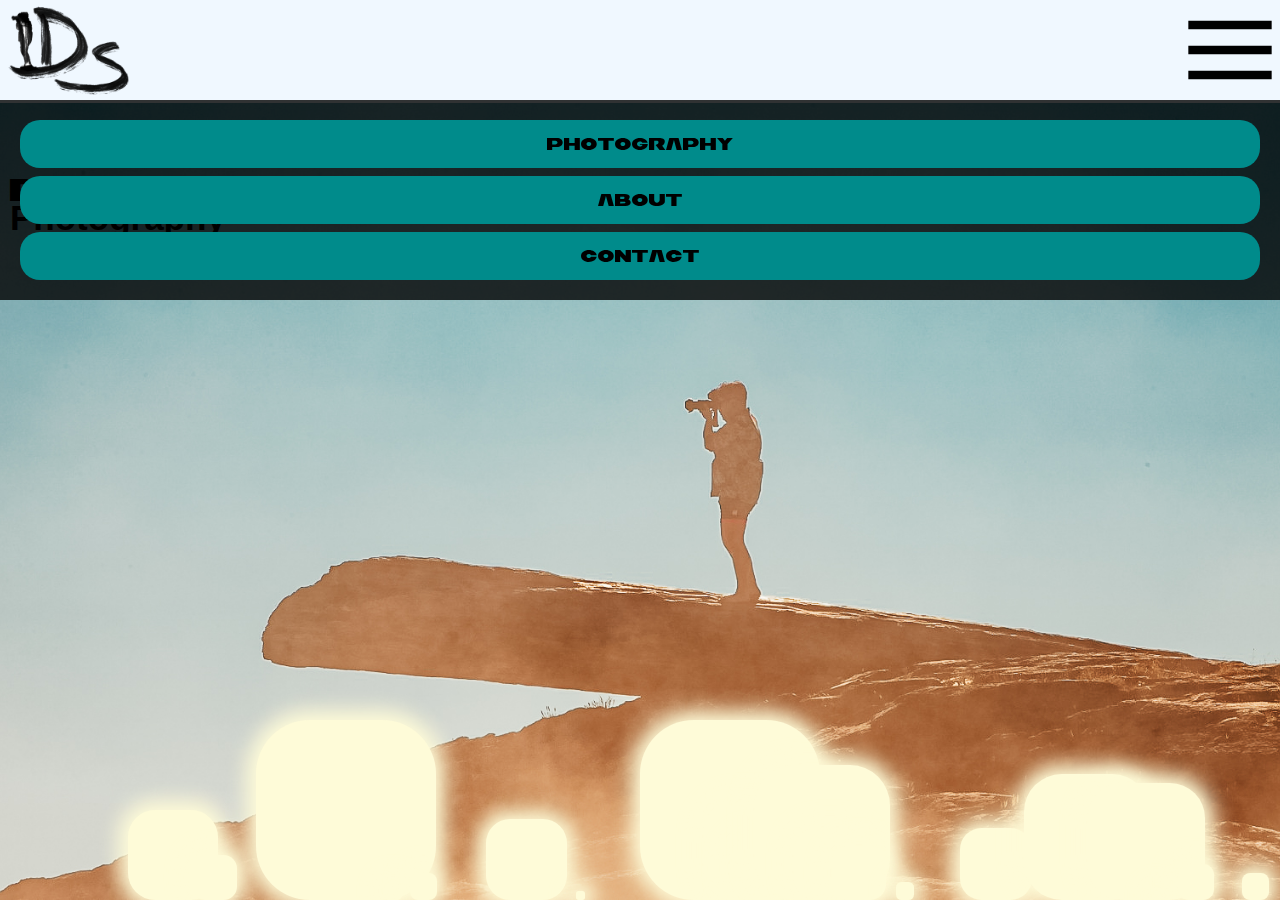
==== html/index.html @ 1d30caab "Add files via upload" ====
<!DOCTYPE html>
<html lang="en">
  <head>
    <title>David Siu</title>
    <meta charset="utf-8" />
    <meta name="description" content="David Siu Profile Website" />
    <meta
      name="keywords"
      content="David Siu, Photograph, Astrophotography, Landscape, 
      Nature, Portrait"
    />
    <meta name="author" content="Hongming Wang" />
    <meta name="viewport" content="width=device-width, initial-scale=1.0" />

    <link rel="stylesheet" href="./../css/general_style.css" />
  </head>
  <body>
    <div id="background_animation_container">
      <div class="background_bubble"></div>
      <div class="background_bubble"></div>
      <div class="background_bubble"></div>
      <div class="background_bubble"></div>
      <div class="background_bubble"></div>
      <div class="background_bubble"></div>
      <div class="background_bubble"></div>
      <div class="background_bubble"></div>
      <div class="background_bubble"></div>
      <div class="background_bubble"></div>
      <div class="background_bubble"></div>
      <div class="background_bubble"></div>
      <div class="background_bubble"></div>
      <div class="background_bubble"></div>
      <div class="background_bubble"></div>
      <div class="background_bubble"></div>
      <div class="background_bubble"></div>
      <div class="background_bubble"></div>
      <div class="background_bubble"></div>
      <div class="background_bubble"></div>
    </div>
    <header>
      <div id="logo_container">
        <img src="./../image/david_logo.png" alt="David Siu Logo" />
      </div>
      <div id="menu_button">
        <img
          src="./../image/menu_btn.svg"
          alt=""
          onclick="click_menu_button()"
        />
      </div>
      <nav id="nav_bar">
        <ul>
          <li>Photography</li>
          <li>About</li>
          <li>Contact</li>
        </ul>
      </nav>
    </header>
    <div id="main_img_container"></div>
    <h1 id="web_title">David Siu</h1>
    <h1 id="web_sub_title">Photography</h1>

    <main></main>

    <footer></footer>
    <script src="./../js/general_js.js"></script>
  </body>
</html>
---- css/general_style.css ----
@import url(reset.css);
@import url(background_css.css);
@font-face {
    font-family: "blue_shell";
    src: url(./../font/RoBlueShellBold-gxn35.otf);
}

html{
    box-sizing: border-box;
}

*{
    box-sizing: inherit;
}

img{
    max-width: 100%;
}

header{
    z-index: 10;
    background-color: aliceblue;
    position: fixed;
    top: 0;
    left: 0;
    width: 100%;
    display: flex;
    justify-content: space-between;
}

nav{
    background-color: rgba(0, 0, 0, 0.8);
    position:absolute;
    top: 100px;
    width: 100%;
    height: 200px;
    transition: all 0.5s ease;
}
nav ul{
    height: 100%;
    padding: 20px;
    text-align: center;
    display: flex;
    flex-direction: column;
    justify-content: space-between;
}
nav ul li{
    background-color: darkcyan;
    height: 30%;
    border-radius: 20px;
    display: flex;
    justify-content: center;
    align-items: center;
    font-size: 10px;
    font-family: "blue_shell";
    text-transform: uppercase;
}

#main_img_container
{
    top: 0px;
    left: 0px;
    min-height: 100vh;
    min-width: 100%;
    background-image: url(./../image/56326e82-431b-4e1b-97b5-b6630c8a84d3-2.jpg);
    background-repeat: no-repeat;
    background-size: cover;
    background-position:center;
}

#logo_container img{
    height: 100px;
}

#web_title{
    font-size: 20px;
    text-align: left;
    position:absolute;
    top:20vh;
    left: 10px;
    font-family: "blue_shell";
    text-transform: uppercase;
}

#web_sub_title{
    font-size: 35px;
    text-align: left;
    position:absolute;
    top:calc(20vh + 20px);
    left: 10px;
    font-weight: bold;
    font-family:Verdana, Geneva, Tahoma, sans-serif;
}

#menu_button{
    height: 100px;
}

#menu_button img{
    height: 100px;
}
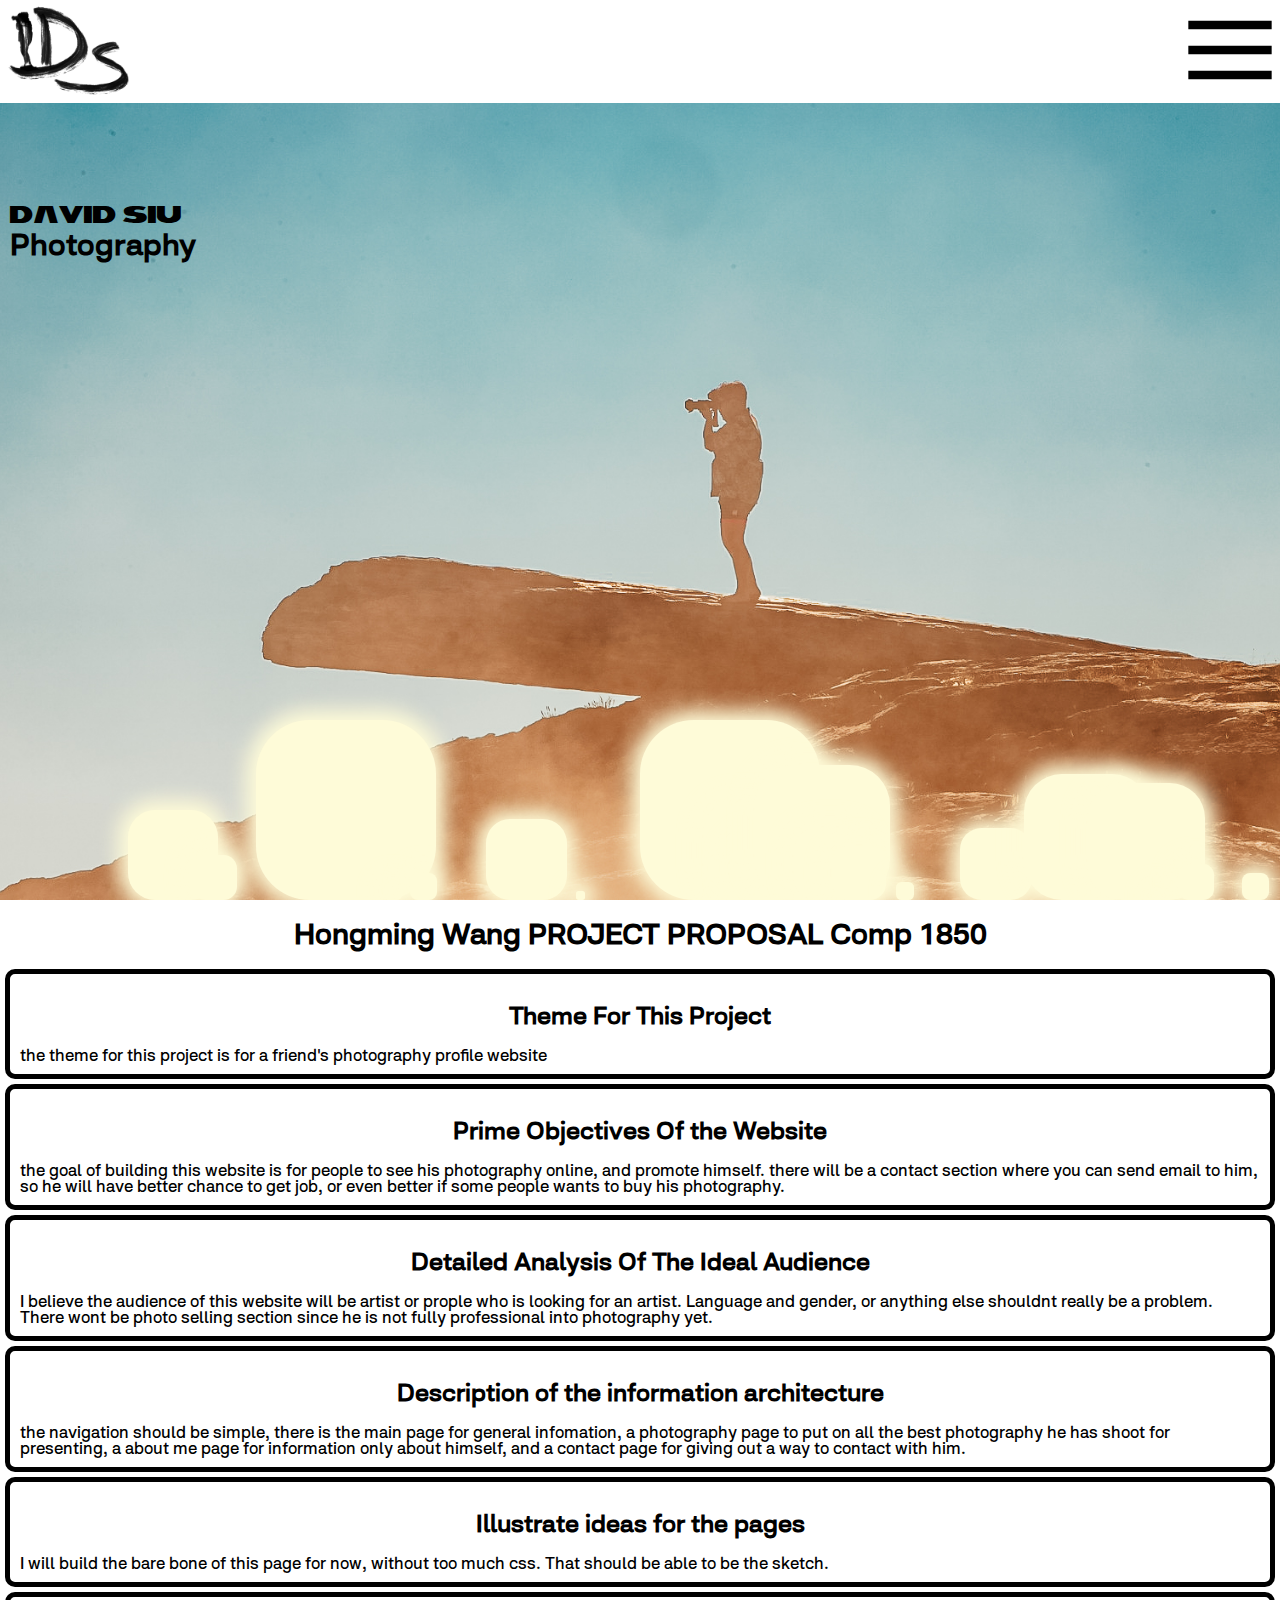
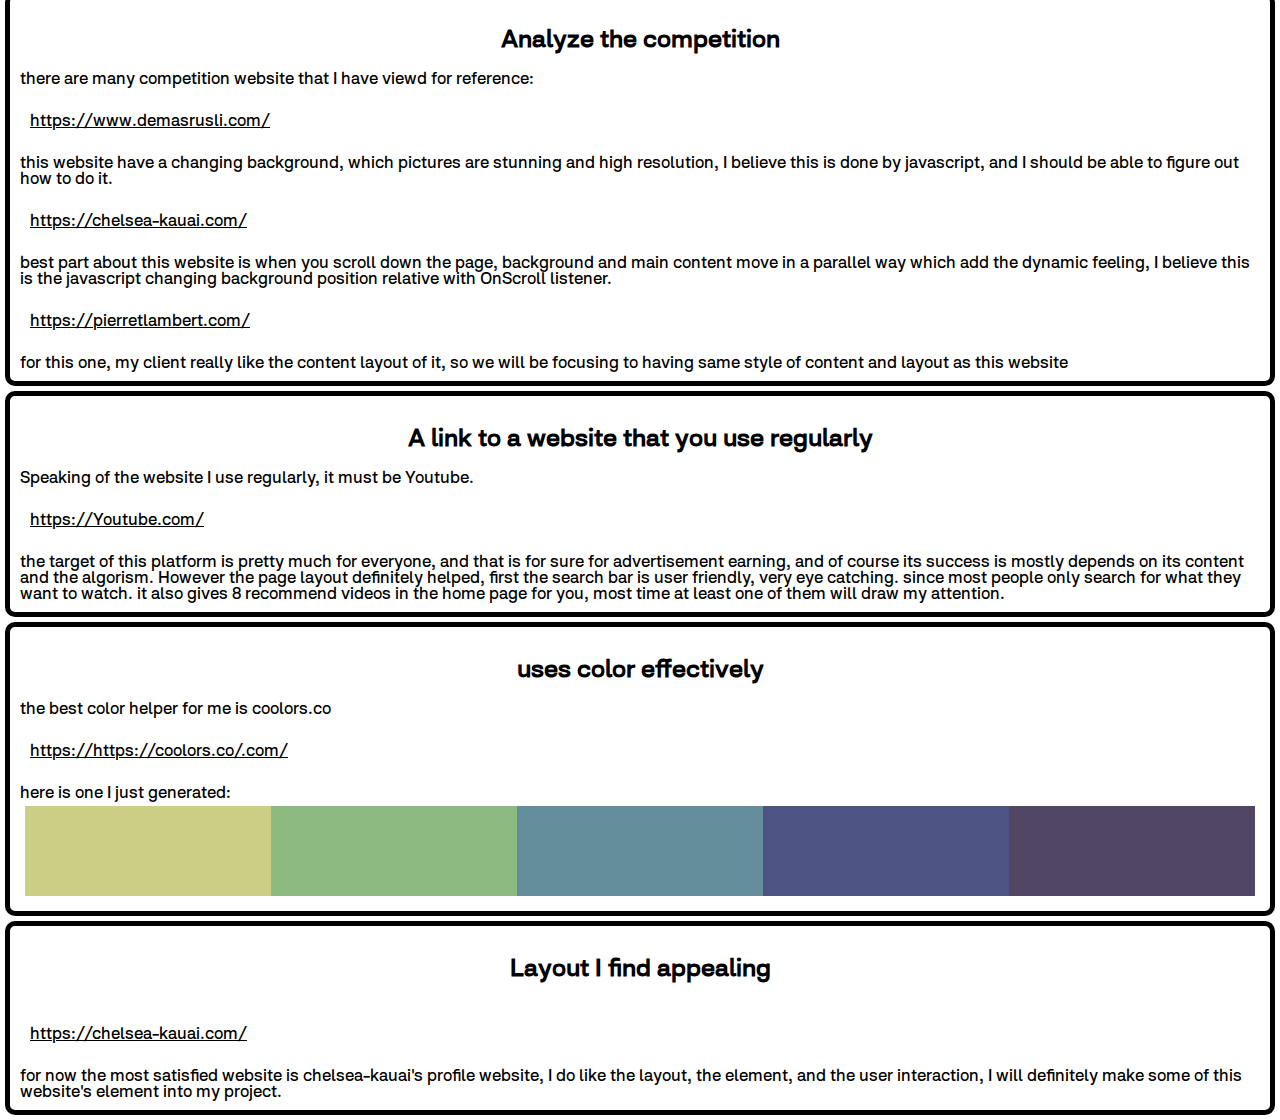
==== commit 36ea58fd: "Add files via upload" ====
--- a/html/index.html
+++ b/html/index.html
@@ -37,32 +37,186 @@
       <div class="background_bubble"></div>
       <div class="background_bubble"></div>
     </div>
-    <header>
-      <div id="logo_container">
-        <img src="./../image/david_logo.png" alt="David Siu Logo" />
+    <div>
+      <header>
+        <a href="./index.html">
+          <div id="logo_container">
+            <img src="./../image/david_logo.png" alt="David Siu Logo" />
+          </div>
+        </a>
+        <div id="menu_button">
+          <img
+            src="./../image/menu_btn.svg"
+            alt=""
+            onclick="click_menu_button()"
+          />
+        </div>
+        <nav id="nav_bar">
+          <ul>
+            <a href="./index.html"><li>Home</li></a>
+            <a href="./photography.html"><li>Photography</li></a>
+            <a href="./about.html"><li>About</li></a>
+            <a href="./contact.html"><li>Contact</li></a>
+            <a href="./Lorem.html"><li>Lorem</li></a>
+          </ul>
+        </nav>
+      </header>
+      <div id="main_img_container">
+        <div id="main_image_color_overlay"></div>
       </div>
-      <div id="menu_button">
-        <img
-          src="./../image/menu_btn.svg"
-          alt=""
-          onclick="click_menu_button()"
-        />
-      </div>
-      <nav id="nav_bar">
-        <ul>
-          <li>Photography</li>
-          <li>About</li>
-          <li>Contact</li>
-        </ul>
-      </nav>
-    </header>
-    <div id="main_img_container"></div>
-    <h1 id="web_title">David Siu</h1>
-    <h1 id="web_sub_title">Photography</h1>
-
-    <main></main>
-
-    <footer></footer>
+      <h1 id="web_title">David Siu</h1>
+      <h2 id="web_sub_title">Photography</h2>
+
+      <main>
+        <!--note for this part I will mainly use inline style because i am going to delete them afterwards anyway-->
+        <section>
+          <h2>Hongming Wang PROJECT PROPOSAL Comp 1850</h2>
+          <div class="text_group">
+            <h3>Theme For This Project</h3>
+            <p>
+              the theme for this project is for a friend's photography profile
+              website
+            </p>
+          </div>
+
+          <div class="text_group">
+            <h3>Prime Objectives Of the Website</h3>
+            <p>
+              the goal of building this website is for people to see his
+              photography online, and promote himself. there will be a contact
+              section where you can send email to him, so he will have better
+              chance to get job, or even better if some people wants to buy his
+              photography.
+            </p>
+          </div>
+
+          <div class="text_group">
+            <h3>Detailed Analysis Of The Ideal Audience</h3>
+            <p>
+              I believe the audience of this website will be artist or prople
+              who is looking for an artist. Language and gender, or anything
+              else shouldnt really be a problem. There wont be photo selling
+              section since he is not fully professional into photography yet.
+            </p>
+          </div>
+
+          <div class="text_group">
+            <h3>Description of the information architecture</h3>
+            <p>
+              the navigation should be simple, there is the main page for
+              general infomation, a photography page to put on all the best
+              photography he has shoot for presenting, a about me page for
+              information only about himself, and a contact page for giving out
+              a way to contact with him.
+            </p>
+          </div>
+
+          <div class="text_group">
+            <h3>Illustrate ideas for the pages</h3>
+            <p>
+              I will build the bare bone of this page for now, without too much
+              css. That should be able to be the sketch.
+            </p>
+          </div>
+
+          <div class="text_group">
+            <h3>Analyze the competition</h3>
+            <p>
+              there are many competition website that I have viewd for
+              reference:
+              <a
+                style="display: block; padding: 10px; line-height: 3rem"
+                href="https://www.demasrusli.com/"
+                target="_blank"
+                >https://www.demasrusli.com/</a
+              >
+              this website have a changing background, which pictures are
+              stunning and high resolution, I believe this is done by
+              javascript, and I should be able to figure out how to do it.
+              <a
+                style="display: block; padding: 10px; line-height: 3rem"
+                href="https://chelsea-kauai.com/"
+                target="_blank"
+                >https://chelsea-kauai.com/</a
+              >
+              best part about this website is when you scroll down the page,
+              background and main content move in a parallel way which add the
+              dynamic feeling, I believe this is the javascript changing
+              background position relative with OnScroll listener.
+              <a
+                style="display: block; padding: 10px; line-height: 3rem"
+                href="https://pierretlambert.com/"
+                target="_blank"
+                >https://pierretlambert.com/</a
+              >
+              for this one, my client really like the content layout of it, so
+              we will be focusing to having same style of content and layout as
+              this website
+            </p>
+          </div>
+
+          <div class="text_group">
+            <h3>A link to a website that you use regularly</h3>
+            <p>
+              Speaking of the website I use regularly, it must be Youtube.
+              <a
+                style="display: block; padding: 10px; line-height: 3rem"
+                href="https://Youtube.com/"
+                target="_blank"
+                >https://Youtube.com/</a
+              >
+              the target of this platform is pretty much for everyone, and that
+              is for sure for advertisement earning, and of course its success
+              is mostly depends on its content and the algorism. However the
+              page layout definitely helped, first the search bar is user
+              friendly, very eye catching. since most people only search for
+              what they want to watch. it also gives 8 recommend videos in the
+              home page for you, most time at least one of them will draw my
+              attention.
+            </p>
+          </div>
+
+          <div class="text_group">
+            <h3>uses color effectively</h3>
+            <p>
+              the best color helper for me is coolors.co
+              <a
+                style="display: block; padding: 10px; line-height: 3rem"
+                href="https://https://coolors.co/.com/"
+                target="_blank"
+                >https://https://coolors.co/.com/</a
+              >
+              here is one I just generated:
+            </p>
+
+            <div style="padding: 5px; display: flex; height: 100px">
+              <div style="background-color: #cacf85; flex: 1"></div>
+              <div style="background-color: #8cba80; flex: 1"></div>
+              <div style="background-color: #658e9c; flex: 1"></div>
+              <div style="background-color: #4d5382; flex: 1"></div>
+              <div style="background-color: #514663; flex: 1"></div>
+            </div>
+          </div>
+          <div class="text_group">
+            <h3>Layout I find appealing</h3>
+            <p>
+              <a
+                style="display: block; padding: 10px; line-height: 3rem"
+                href="https://chelsea-kauai.com/"
+                target="_blank"
+                >https://chelsea-kauai.com/</a
+              >
+              for now the most satisfied website is chelsea-kauai's profile
+              website, I do like the layout, the element, and the user
+              interaction, I will definitely make some of this website's element
+              into my project.
+            </p>
+          </div>
+        </section>
+      </main>
+
+      <footer></footer>
+    </div>
     <script src="./../js/general_js.js"></script>
   </body>
 </html>
--- a/css/general_style.css
+++ b/css/general_style.css
@@ -1,16 +1,45 @@
+/*--------------------------------------imports-----------------------------------------*/
 @import url(reset.css);
 @import url(background_css.css);
+/*--------------------------------------fonts-----------------------------------------*/
 @font-face {
     font-family: "blue_shell";
     src: url(./../font/RoBlueShellBold-gxn35.otf);
 }
+@font-face {
+    font-family: "salmapro";
+    src: url(./../font/SalmaproMedium-0Wooo.otf);
+}
+/*--------------------------------------elements-----------------------------------------*/
+:root{
+    --section_background_color:white;
+}
 
 html{
+    font-family: "salmapro";
     box-sizing: border-box;
+    z-index: 0;
 }
 
 *{
     box-sizing: inherit;
+    z-index: inherit;
+}
+
+h1,h2,h3,h4,h5,h6{
+    text-align: center;
+    font-weight: bold;
+    margin: 20px auto;
+}
+
+h1{
+    font-size: 2rem;
+}
+h2{
+    font-size: 1.8rem;
+}
+h3{
+    font-size: 1.5rem;
 }
 
 img{
@@ -19,13 +48,14 @@
 
 header{
     z-index: 10;
-    background-color: aliceblue;
+    background-color: white;
     position: fixed;
     top: 0;
     left: 0;
     width: 100%;
     display: flex;
     justify-content: space-between;
+    z-index: 10;
 }
 
 nav{
@@ -33,7 +63,8 @@
     position:absolute;
     top: 100px;
     width: 100%;
-    height: 200px;
+    height: 0;
+    opacity: 0;
     transition: all 0.5s ease;
 }
 nav ul{
@@ -44,20 +75,54 @@
     flex-direction: column;
     justify-content: space-between;
 }
-nav ul li{
+
+a:link{
+    color: black;
+}
+
+a:visited{
+    color: black;
+}
+
+nav ul a{
     background-color: darkcyan;
-    height: 30%;
+    height:100%;
+    margin: 5px;
     border-radius: 20px;
     display: flex;
     justify-content: center;
     align-items: center;
-    font-size: 10px;
+    text-decoration: none;
+}
+
+nav ul li{
+    background-color: darkcyan;
+    height: 100%;
+    border-radius: 20px;
+    display: flex; 
+    justify-content: center;
+    align-items: center;
     font-family: "blue_shell";
     text-transform: uppercase;
+
+}
+
+section{
+    position: relative;
+    background-color: var(--section_background_color);
+    z-index: 5;
+}
+
+.text_group{
+    border: 5px solid black;
+    padding: 10px;
+    border-radius: 10px;
+    margin: 5px;
 }
 
 #main_img_container
 {
+    position: relative;
     top: 0px;
     left: 0px;
     min-height: 100vh;
@@ -68,28 +133,37 @@
     background-position:center;
 }
 
+#main_image_color_overlay{
+    position:absolute;
+    height: 100%;
+    width: 100%;
+    animation-name: color_change;
+    animation-duration: 20s;
+    animation-iteration-count: infinite;
+}
+
 #logo_container img{
     height: 100px;
 }
 
 #web_title{
-    font-size: 20px;
+    font-size: 15px;
     text-align: left;
     position:absolute;
     top:20vh;
     left: 10px;
     font-family: "blue_shell";
     text-transform: uppercase;
+    line-height: 2;
 }
 
 #web_sub_title{
-    font-size: 35px;
+    font-size: 30px;
     text-align: left;
     position:absolute;
-    top:calc(20vh + 20px);
+    top:calc(20vh + 30px);
     left: 10px;
     font-weight: bold;
-    font-family:Verdana, Geneva, Tahoma, sans-serif;
 }
 
 #menu_button{
@@ -99,3 +173,22 @@
 #menu_button img{
     height: 100px;
 }
+
+/*--------------------------------------keyframe-----------------------------------------*/
+@keyframes color_change{
+    0%,100%{
+        background-color: rgba(168, 29, 29, 0.3);
+    }
+    20%{
+        background-color: rgba(29, 112, 168, 0.3);
+    }
+    40%{
+        background-color: rgba(89, 29, 168, 0.3);
+    }
+    60%{
+        background-color: rgba(29, 168, 75, 0.3);
+    }
+    80%{
+        background-color: rgba(147, 168, 29, 0.3);
+    }
+}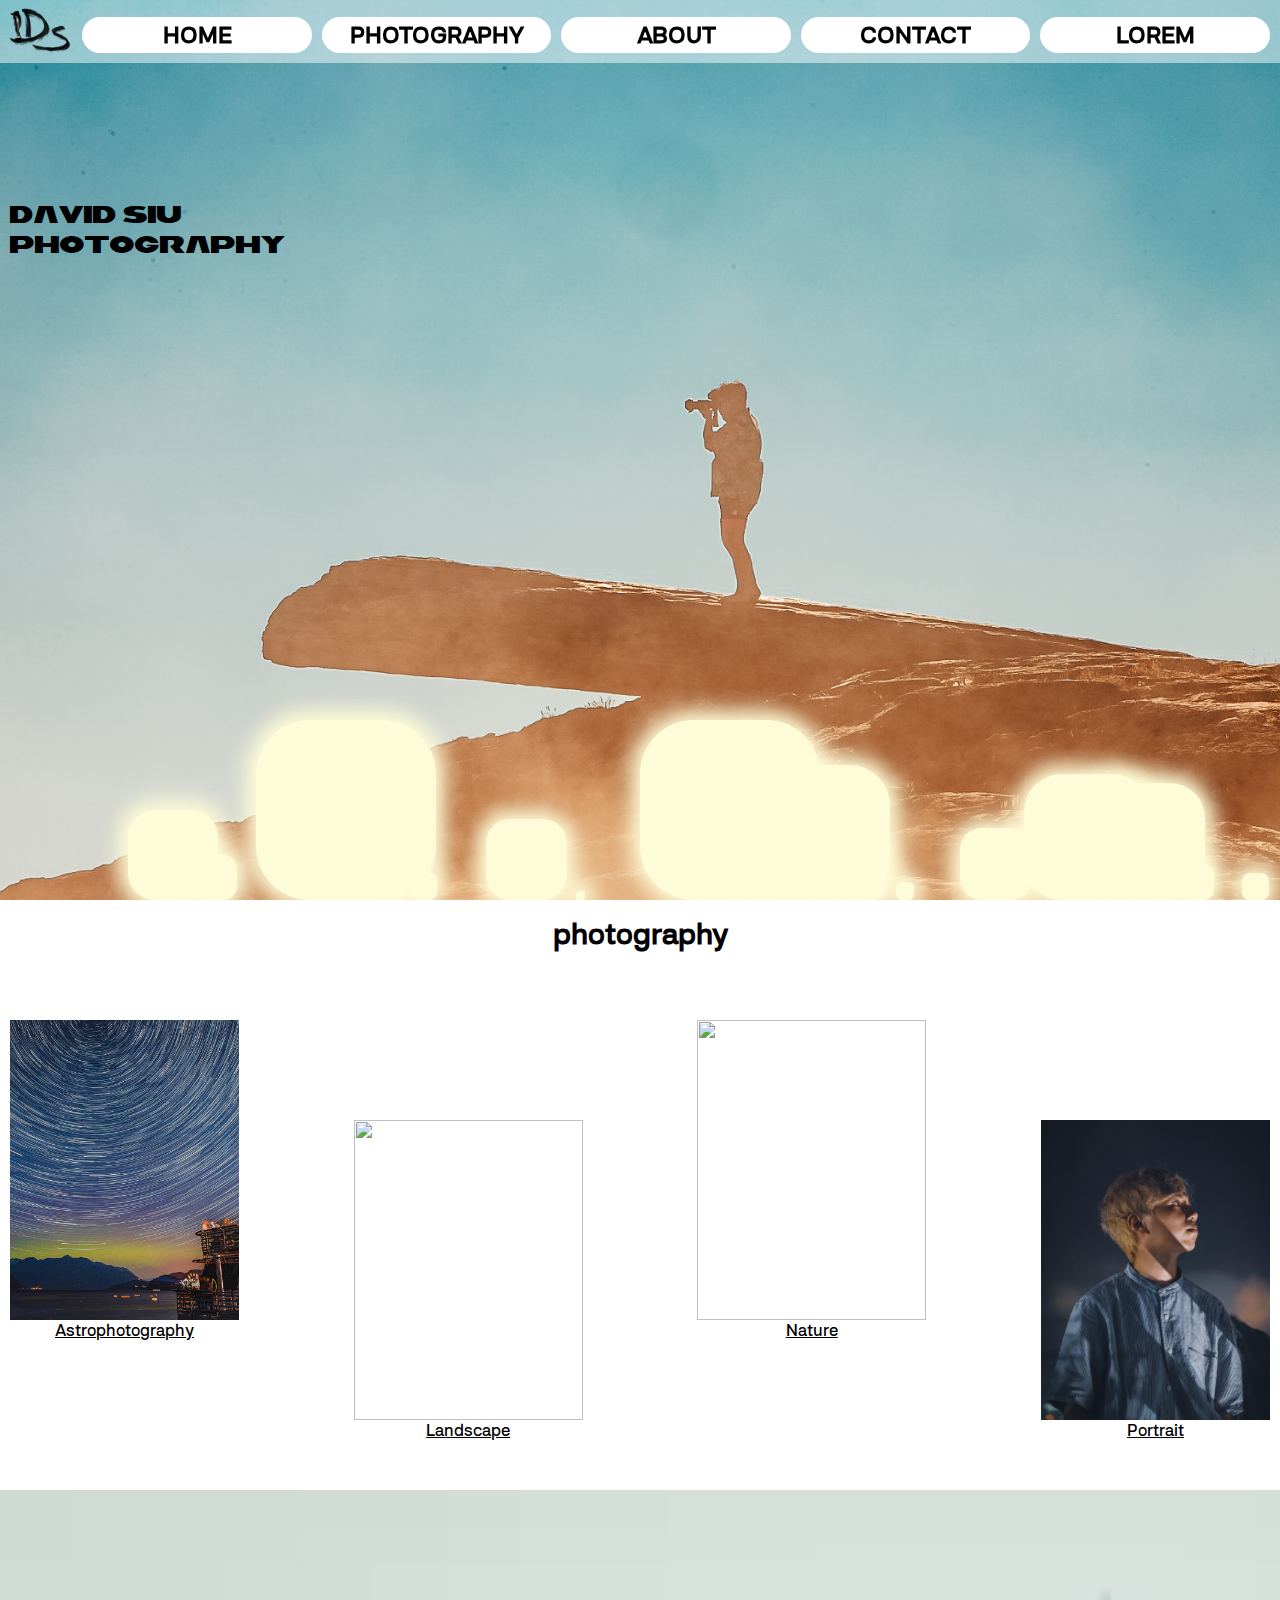
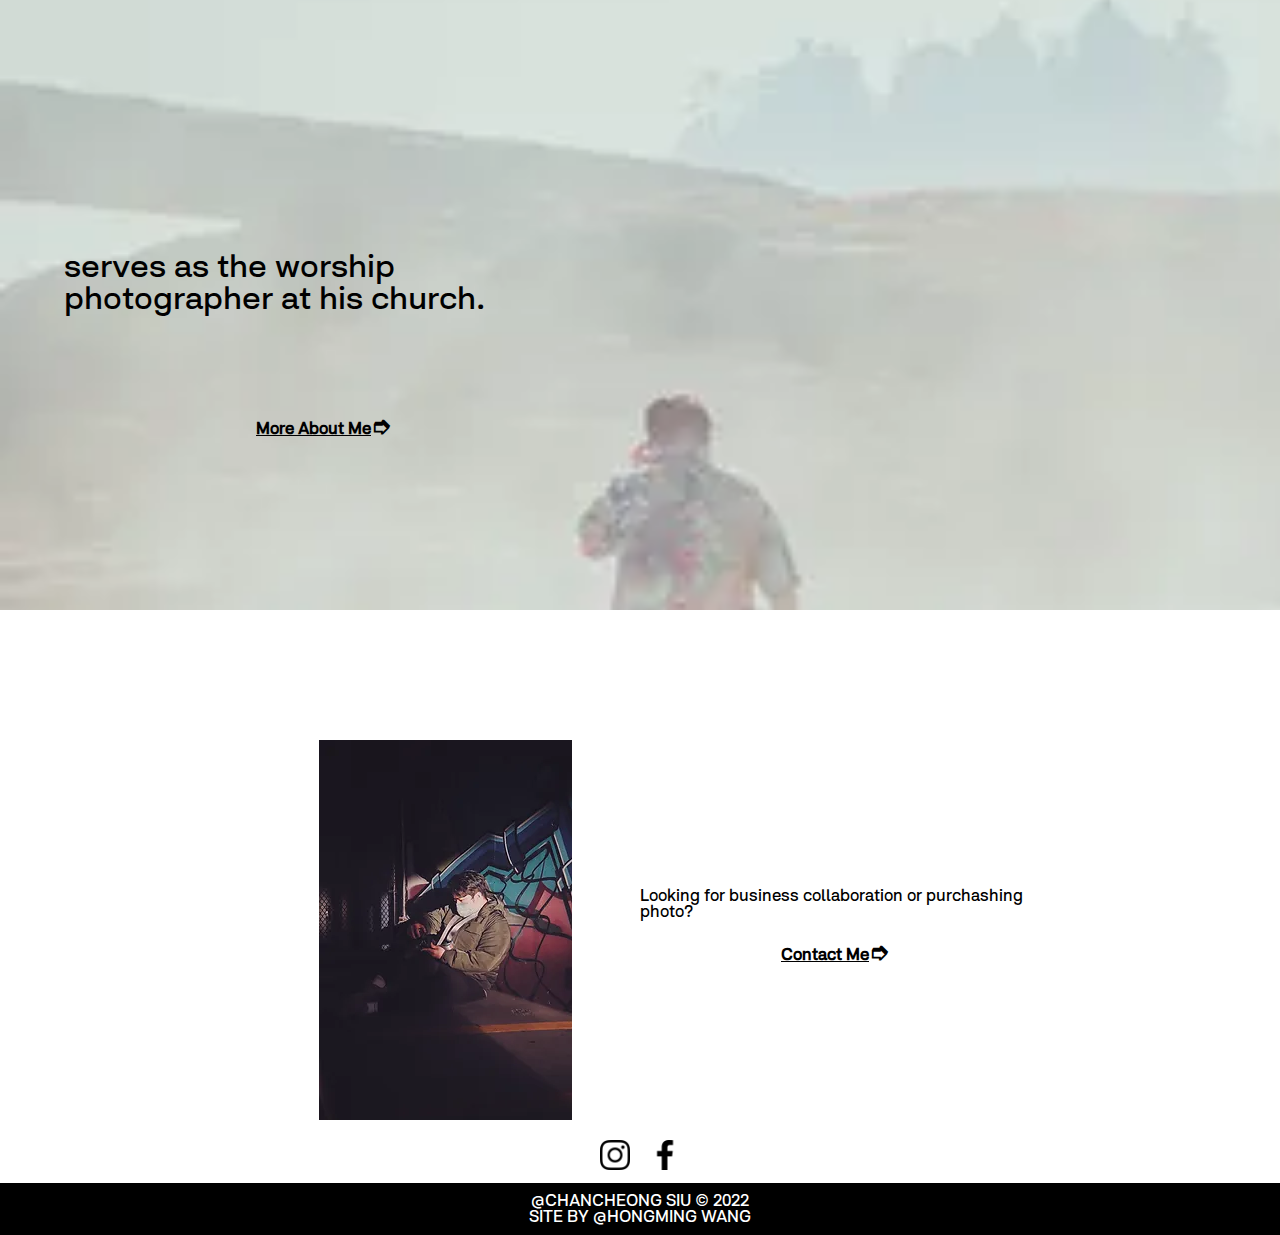
==== commit 1bc4c5e4: "Add files via upload" ====
--- a/html/index.html
+++ b/html/index.html
@@ -37,186 +37,84 @@
       <div class="background_bubble"></div>
       <div class="background_bubble"></div>
     </div>
-    <div>
-      <header>
-        <a href="./index.html">
-          <div id="logo_container">
-            <img src="./../image/david_logo.png" alt="David Siu Logo" />
-          </div>
+    <header>
+      <a href="./index.html">
+        <div id="logo_container">
+          <img src="./../image/david_logo.png" alt="David Siu Logo" />
+        </div>
+      </a>
+      <div id="menu_button">
+        <img
+          src="./../image/cam512x512.png"
+          alt=""
+          onclick="click_menu_button()"
+        />
+      </div>
+      <nav id="nav_bar">
+        <ul>
+          <a href="./index.html"><li>Home</li></a>
+          <a href="./photography.html"><li>Photography</li></a>
+          <a href="./about.html"><li>About</li></a>
+          <a href="./contact.html"><li>Contact</li></a>
+          <a href="./Lorem.html"><li>Lorem</li></a>
+        </ul>
+      </nav>
+    </header>
+    <div id="main_img_container">
+      <div id="main_image_color_overlay"></div>
+    </div>
+    <h1 id="web_title">David Siu<br />Photography</h1>
+
+    <main>
+      <section id="photography_gallery_section">
+        <h2>photography</h2>
+        <a href="./photo_astrophotography.html" class="gallery1">
+          <figure class="photo_catagory_figure">
+            <img alt="" src="./../image/star_trait_small.jpg" />
+            <figcaption>Astrophotography</figcaption>
+          </figure>
         </a>
-        <div id="menu_button">
-          <img
-            src="./../image/menu_btn.svg"
-            alt=""
-            onclick="click_menu_button()"
-          />
-        </div>
-        <nav id="nav_bar">
-          <ul>
-            <a href="./index.html"><li>Home</li></a>
-            <a href="./photography.html"><li>Photography</li></a>
-            <a href="./about.html"><li>About</li></a>
-            <a href="./contact.html"><li>Contact</li></a>
-            <a href="./Lorem.html"><li>Lorem</li></a>
-          </ul>
-        </nav>
-      </header>
-      <div id="main_img_container">
-        <div id="main_image_color_overlay"></div>
+        <a href="./photo_landscape.html" class="gallery2">
+          <figure class="photo_catagory_figure">
+            <img alt="" src="./../image/DSC08694.jpg" />
+            <figcaption>Landscape</figcaption>
+          </figure>
+        </a>
+        <a href="./photo_nature.html" class="gallery3">
+          <figure class="photo_catagory_figure">
+            <img alt="" src="./../image/IMG_3288.jpg" />
+            <figcaption>Nature</figcaption>
+          </figure>
+        </a>
+        <a href="./photo_portrait.html" class="gallery4">
+          <figure class="photo_catagory_figure">
+            <img alt="" src="./../image/DSC00776.jpg" />
+            <figcaption>Portrait</figcaption>
+          </figure>
+        </a>
+      </section>
+      <section class="parallax_background_section">
+        <p>serves as the worship photographer at his church.</p>
+        <h2><a href="./about.html">More About Me</a></h2>
+      </section>
+      <section id="main_contact_section">
+        <img alt="" src="./../image/IMG_5979.webp" />
+        <p>Looking for business collaboration or purchashing photo?</p>
+        <h2><a href="./contact.html">Contact Me</a></h2>
+      </section>
+    </main>
+
+    <footer>
+      <div id="footer_medias">
+        <a href=""><img alt="inst_icon" src="./../image/inst512x512.png" /></a>
+        <a href=""
+          ><img alt="facebook_icon" src="./../image/facebook512x512.png"
+        /></a>
       </div>
-      <h1 id="web_title">David Siu</h1>
-      <h2 id="web_sub_title">Photography</h2>
-
-      <main>
-        <!--note for this part I will mainly use inline style because i am going to delete them afterwards anyway-->
-        <section>
-          <h2>Hongming Wang PROJECT PROPOSAL Comp 1850</h2>
-          <div class="text_group">
-            <h3>Theme For This Project</h3>
-            <p>
-              the theme for this project is for a friend's photography profile
-              website
-            </p>
-          </div>
-
-          <div class="text_group">
-            <h3>Prime Objectives Of the Website</h3>
-            <p>
-              the goal of building this website is for people to see his
-              photography online, and promote himself. there will be a contact
-              section where you can send email to him, so he will have better
-              chance to get job, or even better if some people wants to buy his
-              photography.
-            </p>
-          </div>
-
-          <div class="text_group">
-            <h3>Detailed Analysis Of The Ideal Audience</h3>
-            <p>
-              I believe the audience of this website will be artist or prople
-              who is looking for an artist. Language and gender, or anything
-              else shouldnt really be a problem. There wont be photo selling
-              section since he is not fully professional into photography yet.
-            </p>
-          </div>
-
-          <div class="text_group">
-            <h3>Description of the information architecture</h3>
-            <p>
-              the navigation should be simple, there is the main page for
-              general infomation, a photography page to put on all the best
-              photography he has shoot for presenting, a about me page for
-              information only about himself, and a contact page for giving out
-              a way to contact with him.
-            </p>
-          </div>
-
-          <div class="text_group">
-            <h3>Illustrate ideas for the pages</h3>
-            <p>
-              I will build the bare bone of this page for now, without too much
-              css. That should be able to be the sketch.
-            </p>
-          </div>
-
-          <div class="text_group">
-            <h3>Analyze the competition</h3>
-            <p>
-              there are many competition website that I have viewd for
-              reference:
-              <a
-                style="display: block; padding: 10px; line-height: 3rem"
-                href="https://www.demasrusli.com/"
-                target="_blank"
-                >https://www.demasrusli.com/</a
-              >
-              this website have a changing background, which pictures are
-              stunning and high resolution, I believe this is done by
-              javascript, and I should be able to figure out how to do it.
-              <a
-                style="display: block; padding: 10px; line-height: 3rem"
-                href="https://chelsea-kauai.com/"
-                target="_blank"
-                >https://chelsea-kauai.com/</a
-              >
-              best part about this website is when you scroll down the page,
-              background and main content move in a parallel way which add the
-              dynamic feeling, I believe this is the javascript changing
-              background position relative with OnScroll listener.
-              <a
-                style="display: block; padding: 10px; line-height: 3rem"
-                href="https://pierretlambert.com/"
-                target="_blank"
-                >https://pierretlambert.com/</a
-              >
-              for this one, my client really like the content layout of it, so
-              we will be focusing to having same style of content and layout as
-              this website
-            </p>
-          </div>
-
-          <div class="text_group">
-            <h3>A link to a website that you use regularly</h3>
-            <p>
-              Speaking of the website I use regularly, it must be Youtube.
-              <a
-                style="display: block; padding: 10px; line-height: 3rem"
-                href="https://Youtube.com/"
-                target="_blank"
-                >https://Youtube.com/</a
-              >
-              the target of this platform is pretty much for everyone, and that
-              is for sure for advertisement earning, and of course its success
-              is mostly depends on its content and the algorism. However the
-              page layout definitely helped, first the search bar is user
-              friendly, very eye catching. since most people only search for
-              what they want to watch. it also gives 8 recommend videos in the
-              home page for you, most time at least one of them will draw my
-              attention.
-            </p>
-          </div>
-
-          <div class="text_group">
-            <h3>uses color effectively</h3>
-            <p>
-              the best color helper for me is coolors.co
-              <a
-                style="display: block; padding: 10px; line-height: 3rem"
-                href="https://https://coolors.co/.com/"
-                target="_blank"
-                >https://https://coolors.co/.com/</a
-              >
-              here is one I just generated:
-            </p>
-
-            <div style="padding: 5px; display: flex; height: 100px">
-              <div style="background-color: #cacf85; flex: 1"></div>
-              <div style="background-color: #8cba80; flex: 1"></div>
-              <div style="background-color: #658e9c; flex: 1"></div>
-              <div style="background-color: #4d5382; flex: 1"></div>
-              <div style="background-color: #514663; flex: 1"></div>
-            </div>
-          </div>
-          <div class="text_group">
-            <h3>Layout I find appealing</h3>
-            <p>
-              <a
-                style="display: block; padding: 10px; line-height: 3rem"
-                href="https://chelsea-kauai.com/"
-                target="_blank"
-                >https://chelsea-kauai.com/</a
-              >
-              for now the most satisfied website is chelsea-kauai's profile
-              website, I do like the layout, the element, and the user
-              interaction, I will definitely make some of this website's element
-              into my project.
-            </p>
-          </div>
-        </section>
-      </main>
-
-      <footer></footer>
-    </div>
+      <div id="footer_copyright">
+        @Chancheong Siu © 2022 <br />Site By @Hongming Wang
+      </div>
+    </footer>
     <script src="./../js/general_js.js"></script>
   </body>
 </html>
--- a/css/general_style.css
+++ b/css/general_style.css
@@ -45,27 +45,39 @@
 img{
     max-width: 100%;
 }
+body{
+    min-height: 100vh;
+    display: flex;
+    flex-direction: column;
+}
+main{
+    flex:1;
+}
 
 header{
     z-index: 10;
-    background-color: white;
+    background-color: rgba(255, 255, 255, 0.5);
     position: fixed;
     top: 0;
     left: 0;
     width: 100%;
     display: flex;
     justify-content: space-between;
-    z-index: 10;
+    height: auto;
 }
 
 nav{
     background-color: rgba(0, 0, 0, 0.8);
-    position:absolute;
-    top: 100px;
+    position:fixed;
+    top: 60px;
     width: 100%;
     height: 0;
     opacity: 0;
     transition: all 0.5s ease;
+    text-align: center;
+    font-size: 0px;
+    text-size-adjust: auto;
+    font-size-adjust: 0.58;
 }
 nav ul{
     height: 100%;
@@ -85,7 +97,7 @@
 }
 
 nav ul a{
-    background-color: darkcyan;
+    background-color: white;
     height:100%;
     margin: 5px;
     border-radius: 20px;
@@ -96,15 +108,13 @@
 }
 
 nav ul li{
-    background-color: darkcyan;
     height: 100%;
     border-radius: 20px;
     display: flex; 
     justify-content: center;
     align-items: center;
-    font-family: "blue_shell";
     text-transform: uppercase;
-
+    font-weight: bold;
 }
 
 section{
@@ -137,13 +147,17 @@
     position:absolute;
     height: 100%;
     width: 100%;
-    animation-name: color_change;
-    animation-duration: 20s;
-    animation-iteration-count: infinite;
+    -webkit-animation-name: color_change;
+            animation-name: color_change;
+    -webkit-animation-duration: 20s;
+            animation-duration: 20s;
+    -webkit-animation-iteration-count: infinite;
+            animation-iteration-count: infinite;
 }
 
 #logo_container img{
-    height: 100px;
+    height: 50px;
+    margin: 5px;
 }
 
 #web_title{
@@ -167,14 +181,255 @@
 }
 
 #menu_button{
-    height: 100px;
+    height: 50px;
+    margin: 5px;
+    transition: all 0.5s linear;
 }
 
 #menu_button img{
-    height: 100px;
+    max-height: 100%;
+
+}
+
+.photo_catagory_figure{
+    max-width: 70%;
+    margin: 50px auto;
+}
+
+.photo_catagory_figure figcaption{
+    text-align: center;
+}
+
+.photo_catagory_figure img{ 
+    min-height: 500px;
+    -o-object-fit: cover;
+       object-fit: cover;
+}
+.parallax_background_section{
+    position: relative;
+    background-image: url("./../image/IMG_6104.webp");
+    background-repeat: no-repeat;
+    background-size:200vh;
+    min-height: 80vh;
+    margin: 100px 0;
+}
+.parallax_background_section h2{
+    font-size: 1em;
+}
+.parallax_background_section h2{
+    position: absolute;
+    font-size: 1em;
+    top: 70%;
+    left: 20%;
+}
+.parallax_background_section h2::after, #main_contact_section h2::after{
+    content: "➮";
+    font-size: 1.5em;
+    text-decoration: none;
+}
+.parallax_background_section p{
+    font-size: 1em;
+}
+.parallax_background_section p{
+    position: absolute;
+    font-size: 2em;
+    top: 50%;
+    left: 5%;
+    max-width: 500px;
+}
+
+#main_contact_section{
+    max-width: 800px;
+    margin: auto;
+    display: grid;
+    grid-template-columns: 1fr 1fr;
+    grid-template-rows: 200px 200px;
+    padding: 10px;
+}
+#main_contact_section img{
+    grid-area: 1/1/span 2/1;
+    padding: 20px;
+    margin: auto;
+}
+#main_contact_section h2{
+    font-size: 1em;
+}
+#main_contact_section p{
+    font-size: 1em;
+    align-self:flex-end;
+}
+#footer_copyright{
+    padding: 10px;
+    text-align: center;
+    color: white;
+    width: 100%;
+    background-color: black;
+    text-transform: uppercase;
+}
+#footer_medias{
+    display: flex;
+    justify-content: center;
+}
+#footer_medias > *{
+    margin: 10px;
+}
+#footer_medias img{
+    max-width: 30px;
+}
+.header_margin{
+    margin-top: 70px;
+}
+#about_me_section {
+    display: flex;
+    flex-direction: column;
+    justify-content:flex-start;
+    align-items: center;
+}
+#about_me_section > *{
+    padding: 10px;
+}
+.download_btn{
+    min-width: 200px;
+    min-height: 50px;
+    color: black;
+    background-color: white;
+    font-size: 1.5em;
+    transition: all 0.2s linear;
+    cursor: pointer;
+}
+.download_btn:hover{
+    color: white;
+    background-color: black;
+}
+.lable_group{
+    margin: 10px;
+    display: flex;
+    flex-direction: column;
+}
+.contact_me_textbox{
+    display: block;
+    margin: auto;
+    align-self: center;
+    width: 95%;
+    max-width: 100%;
+    min-height: 300px;
+}
+#contact_section img{
+    display: block;
+    margin: auto;
+}
+
+.margin_center{
+    display: block;
+    margin: auto;
+}
+/*---------------------------------------media-----------------------------------------*/
+@media (min-width:750px){
+    .photo_catagory_figure{
+        max-width: 100%;
+        height: 100%;
+        width: 100%;
+    }
+    .photo_catagory_figure img{ 
+        min-height: unset;
+        height: 100%;
+        width: 100%;
+    }
+    #photography_gallery_section{
+        display: grid;
+        grid-template-columns: 10px 2fr 1fr 2fr 1fr 2fr 1fr 2fr 10px;
+        grid-template-rows: 70px 100px 200px 100px 20px;
+    }
+    #photography_gallery_section h2{
+        grid-area: 1/1/1/ span 9;
+    }
+    .gallery1{
+        grid-area: 2/2/span 2/2;
+    }
+    .gallery2{
+        grid-area: 3/4/span 2/4;
+    }
+    .gallery3{
+        grid-area: 2/6/span 2/6;
+    }
+    .gallery4{
+        grid-area: 3/8/span 2/8;
+    }
+    #about_me_section{
+        margin: auto;
+        max-width: 1000px;
+        display: grid; 
+        grid-template-columns: 1fr 1fr;
+        grid-template-rows: 250px 250px;
+    }
+    #about_me_section img{
+        grid-area: 1/1/span 2 /1;
+    }
+    #about_me_section .download_btn, #about_me_section p, #about_me_section img{
+        margin: auto;
+    }
+    #contact_section{
+        margin: auto;
+        max-width: 1000px;
+        display: grid; 
+        grid-template-columns: 1fr 1fr;
+    }
+    #contact_section textarea{
+        resize: none;
+    }
+}
+@media (min-width:1024px)
+{
+    header{
+        display: flex;
+
+    }
+    nav{
+        background-color: rgba(0, 0, 0, 0);
+        position: relative;
+        height: 50px;
+        opacity: 1;
+        top: unset;
+        z-index: 15;
+        align-self: center;
+    }
+    nav ul{
+        display: flex;
+        flex-direction: row;
+        justify-content: center;
+        padding: 5px;
+        z-index: 15;
+    }
+    nav ul a{
+        flex: 1;
+        margin: 5px;
+        height: 90%;
+        z-index: 15;
+    }
+    nav ul a li{
+        font-size: 20px;
+        z-index: 15;
+    }
 }
 
 /*--------------------------------------keyframe-----------------------------------------*/
+@-webkit-keyframes color_change{
+    0%,100%{
+        background-color: rgba(168, 29, 29, 0.3);
+    }
+    20%{
+        background-color: rgba(29, 112, 168, 0.3);
+    }
+    40%{
+        background-color: rgba(89, 29, 168, 0.3);
+    }
+    60%{
+        background-color: rgba(29, 168, 75, 0.3);
+    }
+    80%{
+        background-color: rgba(147, 168, 29, 0.3);
+    }
+}
 @keyframes color_change{
     0%,100%{
         background-color: rgba(168, 29, 29, 0.3);
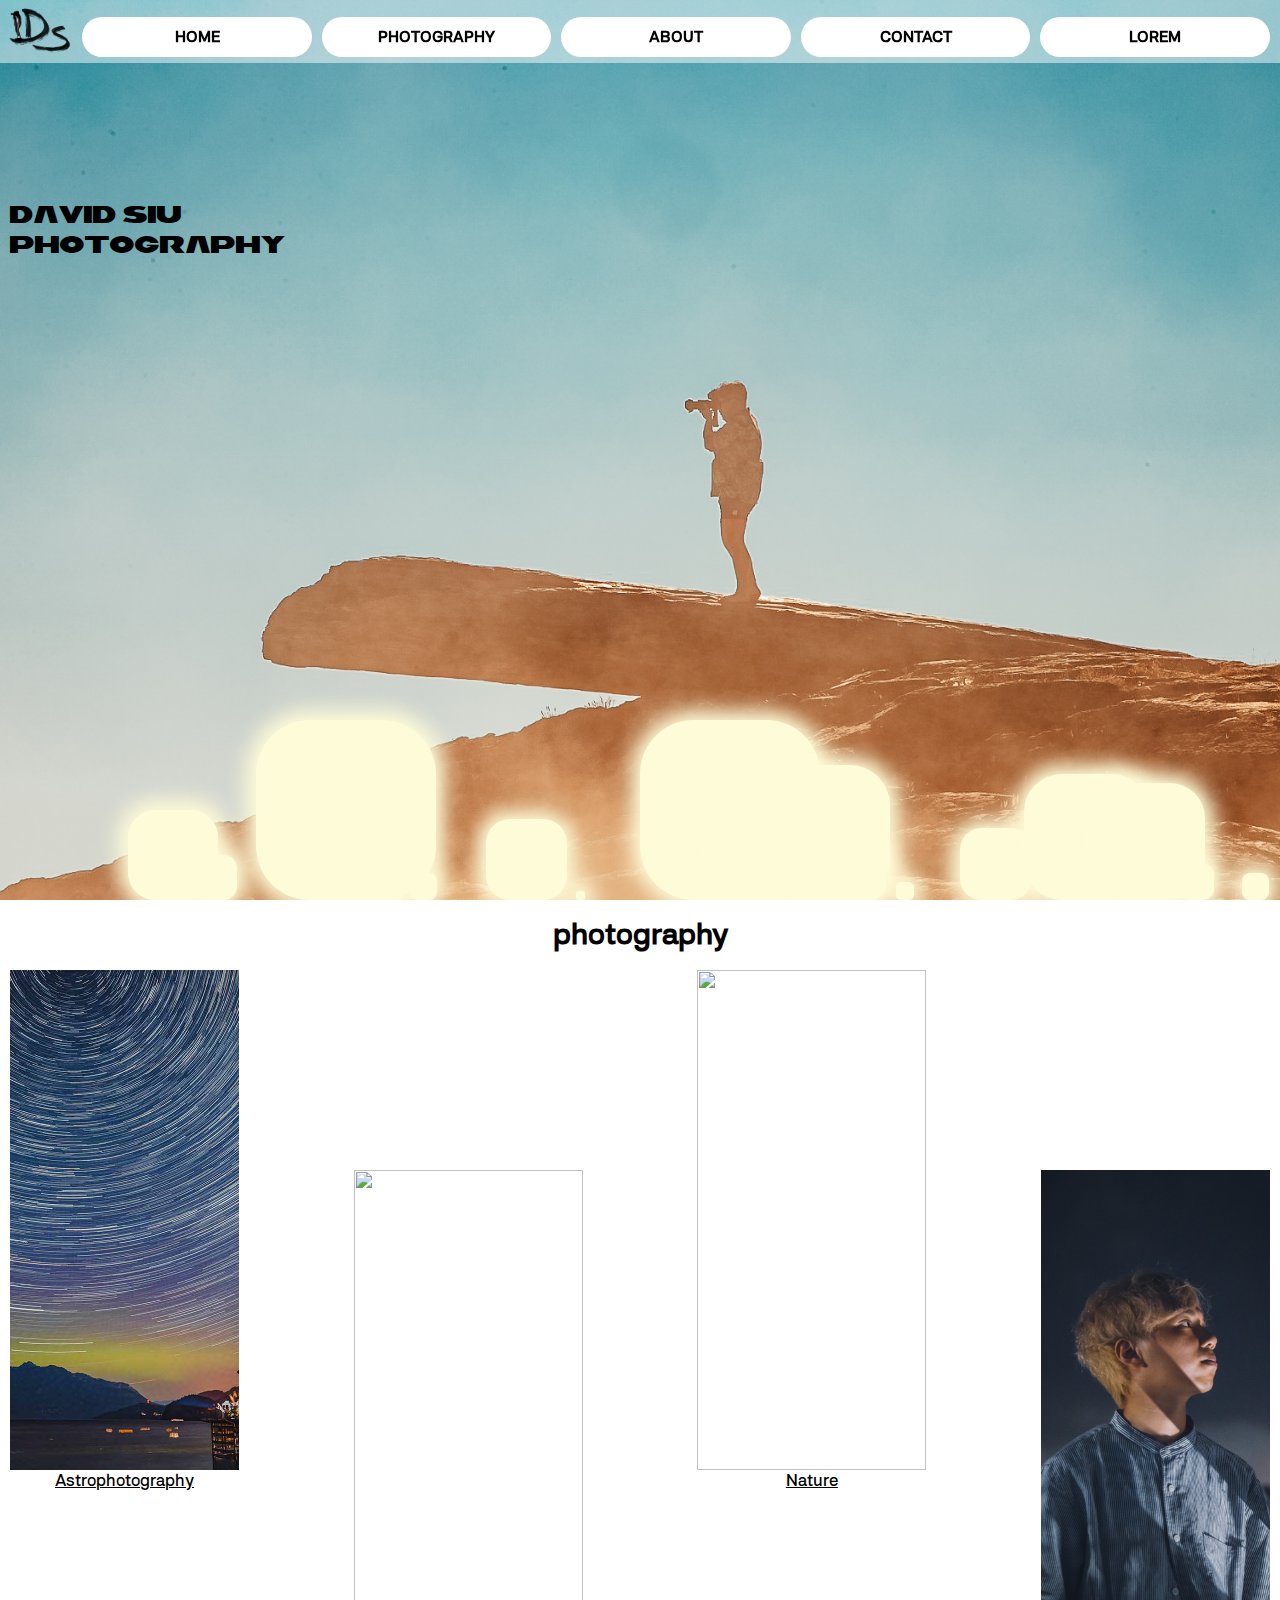
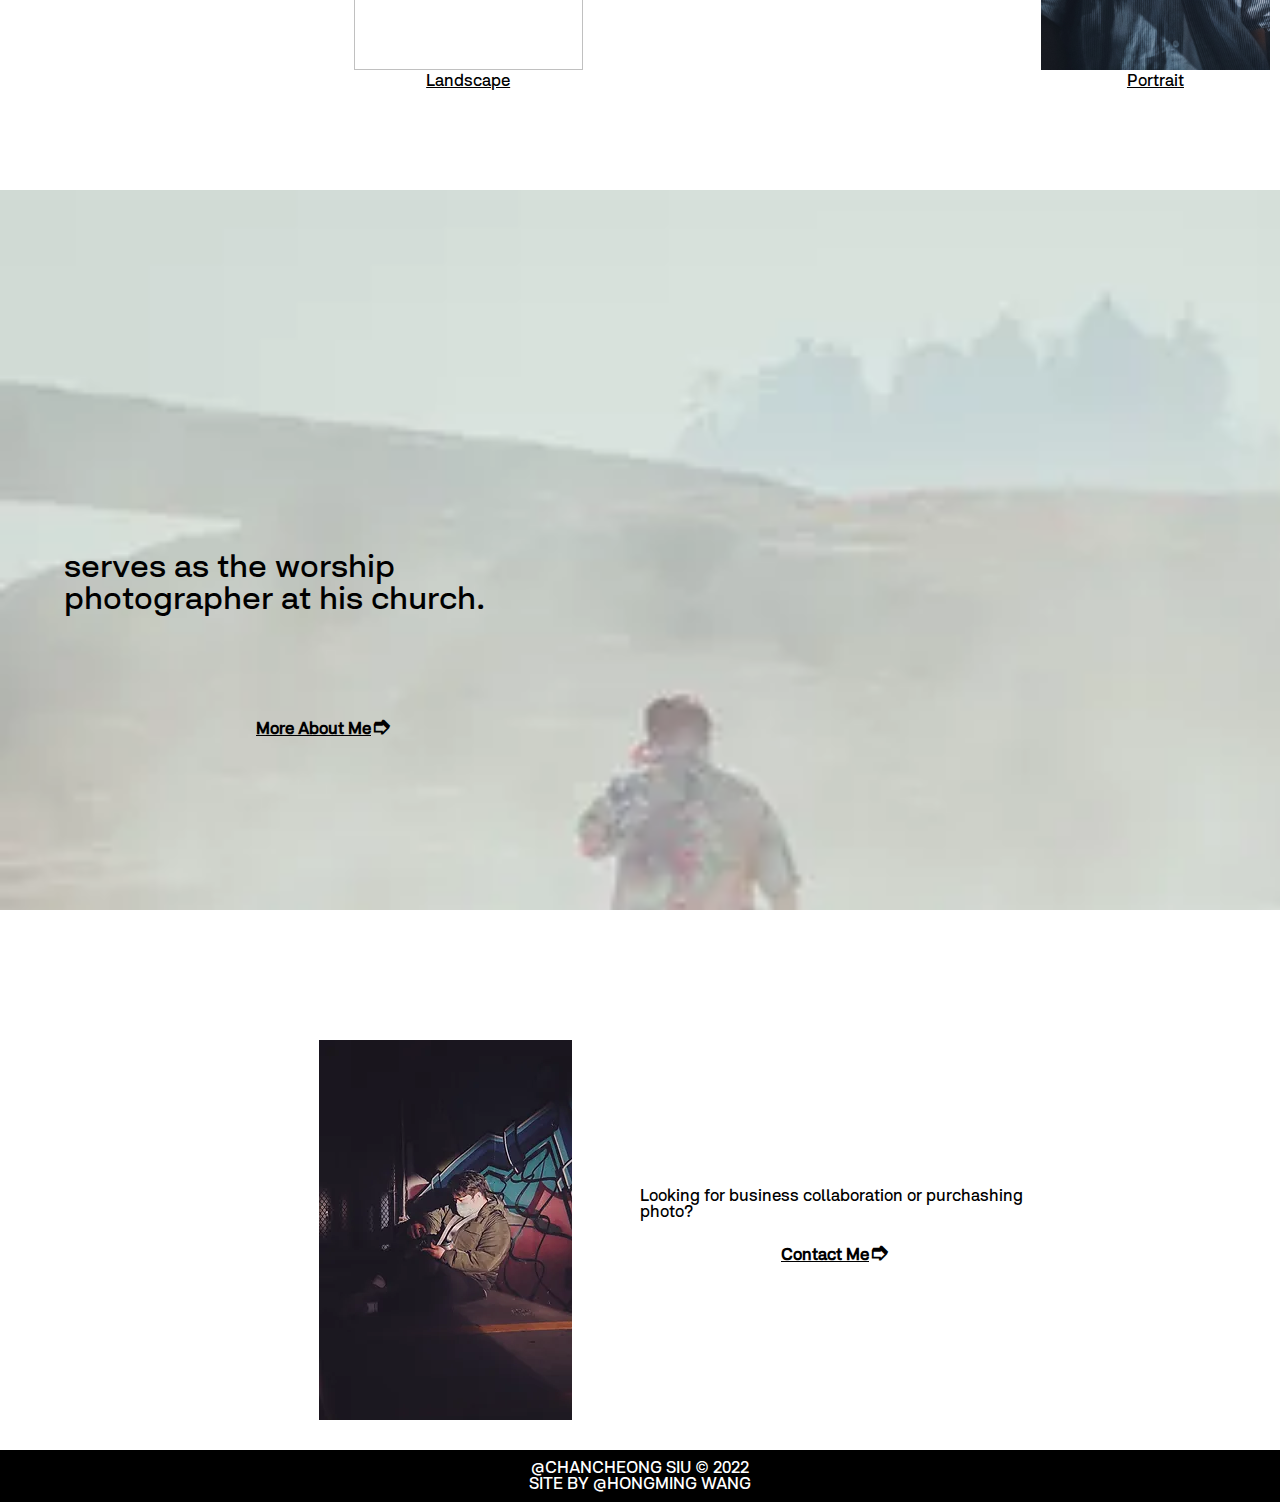
==== commit 29a5f7c6: "Add files via upload" ====
--- a/html/index.html
+++ b/html/index.html
@@ -52,11 +52,11 @@
       </div>
       <nav id="nav_bar">
         <ul>
-          <a href="./index.html"><li>Home</li></a>
-          <a href="./photography.html"><li>Photography</li></a>
-          <a href="./about.html"><li>About</li></a>
-          <a href="./contact.html"><li>Contact</li></a>
-          <a href="./Lorem.html"><li>Lorem</li></a>
+          <li><a href="./index.html">Home</a></li>
+          <li><a href="./photography.html">Photography</a></li>
+          <li><a href="./about.html">About</a></li>
+          <li><a href="./contact.html">Contact</a></li>
+          <li><a href="./Lorem.html">Lorem</a></li>
         </ul>
       </nav>
     </header>
@@ -106,15 +106,17 @@
 
     <footer>
       <div id="footer_medias">
-        <a href=""><img alt="inst_icon" src="./../image/inst512x512.png" /></a>
-        <a href=""
-          ><img alt="facebook_icon" src="./../image/facebook512x512.png"
-        /></a>
+        <a href=""><i class="fa-brands fa-instagram"></i></a>
+        <a href=""><i class="fa-brands fa-square-facebook"></i></a>
       </div>
       <div id="footer_copyright">
         @Chancheong Siu © 2022 <br />Site By @Hongming Wang
       </div>
     </footer>
+    <script
+      src="https://kit.fontawesome.com/ee56db6fac.js"
+      crossorigin="anonymous"
+    ></script>
     <script src="./../js/general_js.js"></script>
   </body>
 </html>
--- a/css/general_style.css
+++ b/css/general_style.css
@@ -54,6 +54,11 @@
     flex:1;
 }
 
+ul{
+    list-style-type: square;
+    padding: 50px;
+}
+
 header{
     z-index: 10;
     background-color: rgba(255, 255, 255, 0.5);
@@ -71,13 +76,13 @@
     position:fixed;
     top: 60px;
     width: 100%;
-    height: 0;
-    opacity: 0;
-    transition: all 0.5s ease;
-    text-align: center;
-    font-size: 0px;
-    text-size-adjust: auto;
-    font-size-adjust: 0.58;
+    font-size: 15px;
+    height: 300px;
+    opacity: 1;
+    text-align: center;
+    transform: scale(1,0);
+    transition: all 0.2s linear 0s;
+    transform-origin: top;
 }
 nav ul{
     height: 100%;
@@ -86,6 +91,29 @@
     display: flex;
     flex-direction: column;
     justify-content: space-between;
+    transition:inherit;
+    font-size: inherit;
+}
+
+#sub_nav_bar{
+    background-color: rgba(0, 0, 0, 0);
+    position:relative;
+    top: 0;
+    width: 100%;
+    transition: all 0.2s linear;
+    text-align: center;
+    font-size: 20px;
+    border: solid black 2px;
+    height: max-content;
+    opacity: 1;
+    transform: scale(1,1);
+}
+#sub_nav_bar ol{
+    height: 100%;
+    text-align: center;
+    display: flex;
+    flex-direction: column;
+    justify-content: space-between;
 }
 
 a:link{
@@ -96,7 +124,18 @@
     color: black;
 }
 
-nav ul a{
+a:focus{
+    border: black 2px solid;
+    border-radius: 5px;
+}
+
+a:active{
+    background-color: black;
+    color: white;
+}
+
+nav ul li{
+    color: black;
     background-color: white;
     height:100%;
     margin: 5px;
@@ -104,10 +143,15 @@
     display: flex;
     justify-content: center;
     align-items: center;
-    text-decoration: none;
-}
-
-nav ul li{
+    transition:inherit;
+    flex:1;
+    font-size: inherit;
+}
+nav li:hover a{
+    background-color: black;
+    color: white;
+}
+nav ul a{
     height: 100%;
     border-radius: 20px;
     display: flex; 
@@ -115,6 +159,36 @@
     align-items: center;
     text-transform: uppercase;
     font-weight: bold;
+    width: 100%;
+    transition:inherit;
+    text-decoration: none;
+    font-size: inherit;
+}
+
+#sub_nav_bar ol a{
+    background-color: white;
+    height:100%;
+    margin: 5px;
+    border-radius: 20px;
+    display: flex;
+    justify-content: center;
+    align-items: center;
+    text-decoration: none;
+    font-size: 20px;
+}
+#sub_nav_bar ol :hover{
+    background-color: black;
+    color: white;
+}
+#sub_nav_bar ol li{
+    height: 100%;
+    border-radius: 20px;
+    display: flex; 
+    justify-content: center;
+    align-items: center;
+    text-transform: uppercase;
+    font-weight: bold;
+    width: 100%;
 }
 
 section{
@@ -183,7 +257,7 @@
 #menu_button{
     height: 50px;
     margin: 5px;
-    transition: all 0.5s linear;
+    transition: all 0.2s linear;
 }
 
 #menu_button img{
@@ -269,12 +343,10 @@
 #footer_medias{
     display: flex;
     justify-content: center;
+    font-size: 60px;
 }
 #footer_medias > *{
     margin: 10px;
-}
-#footer_medias img{
-    max-width: 30px;
 }
 .header_margin{
     margin-top: 70px;
@@ -287,6 +359,9 @@
 }
 #about_me_section > *{
     padding: 10px;
+}
+#about_me_section p{
+    padding: 10px 30px ;
 }
 .download_btn{
     min-width: 200px;
@@ -296,10 +371,19 @@
     font-size: 1.5em;
     transition: all 0.2s linear;
     cursor: pointer;
+    border: 2px black solid;
+    align-self: center;
+    justify-self: center;
+}
+.download_btn a{
+    text-decoration: none;
 }
 .download_btn:hover{
     color: white;
     background-color: black;
+}
+.download_btn:hover a{
+    color: white;
 }
 .lable_group{
     margin: 10px;
@@ -323,12 +407,80 @@
     display: block;
     margin: auto;
 }
+.gallary_photos{
+    width: 100%;
+}
+.gallary_photos img{
+    height: 110vh;
+    width: 100%;
+    -o-object-fit: cover;
+       object-fit: cover;
+}
+.quote_wrapper{
+    position:relative;
+    margin: 20px auto;
+    padding: 20px;
+    border: solid 5px rgba(0, 0, 0, 0.267);
+    border-radius: 10px;
+    background-color: silver;
+    max-width: 300px;
+}
+.quote_wrapper::before{
+    content: "\201C";
+    position: absolute;
+    top:-25px;
+    left:-20px;
+    font-size: 100px;
+}
+.quote_wrapper::after{
+    content: "\201D";
+    position: absolute;
+    top:-25px;
+    right:-20px;
+    font-size: 100px;
+}
+cite{
+    display: block;
+    width: 100%;
+    text-align: right;
+}
+table{
+    border: solid 2px black;
+    margin: 20px auto;
+}
+th,td,tbody,thead{
+    text-align: center;
+    border: solid 2px black;
+    margin: 5px;
+    padding: 5px;
+}
+thead{
+    color: white;
+    background-color: black;
+
+}
+th{
+    border-bottom: solid 2px white;
+}
+.about_me_info_wrapper{
+    display: flex;
+    flex-direction: column;
+}
+label{
+    margin: 5px;
+}
+input, textarea{
+    border: 2px solid black;
+    border-radius: 5px;
+    padding: 5px;
+}
 /*---------------------------------------media-----------------------------------------*/
 @media (min-width:750px){
     .photo_catagory_figure{
         max-width: 100%;
         height: 100%;
         width: 100%;
+        margin: 0;
     }
     .photo_catagory_figure img{ 
         min-height: unset;
@@ -360,10 +512,13 @@
         max-width: 1000px;
         display: grid; 
         grid-template-columns: 1fr 1fr;
-        grid-template-rows: 250px 250px;
+        grid-template-rows: 1fr 1fr;
     }
     #about_me_section img{
         grid-area: 1/1/span 2 /1;
+    }
+    #about_me_section .about_me_info_wrapper{
+        grid-area: 1/2/span 2 /2;
     }
     #about_me_section .download_btn, #about_me_section p, #about_me_section img{
         margin: auto;
@@ -410,8 +565,44 @@
         font-size: 20px;
         z-index: 15;
     }
-}
-
+    #sub_nav_bar{
+        background-color: rgba(0, 0, 0, 0);
+        position: relative;
+        height: 50px;
+        opacity: 1;
+        top: unset;
+        z-index: 15;
+        align-self: center;
+    }
+    #sub_nav_bar ol{
+        display: flex;
+        flex-direction: row;
+        justify-content: center;
+        padding: 5px;
+        z-index: 15;
+    }
+    #sub_nav_bar ol a{
+        flex: 1;
+        margin: 5px;
+        height: 90%;
+        z-index: 15;
+    }
+    #sub_nav_bar ol a li{
+        font-size: 20px;
+        z-index: 15;
+    }
+    #photography_gallery_section{
+        grid-template-rows: 70px 200px 300px 200px 20px;
+    }
+}
+@media (min-width:1600px){
+    #photography_gallery_section{
+        grid-template-rows: 70px 250px 350px 250px 20px;
+    }
+    .parallax_background_section{
+        background-size:250vh;
+    }
+}
 /*--------------------------------------keyframe-----------------------------------------*/
 @-webkit-keyframes color_change{
     0%,100%{
@@ -446,4 +637,33 @@
     80%{
         background-color: rgba(147, 168, 29, 0.3);
     }
+}
+
+/*--------------------------------------lorem-----------------------------------------*/
+.lorem_only p,.lorem_only ul,.lorem_only ol,.lorem_only blockquote,.lorem_only pre{
+    margin: 10px;
+    padding: 20px;
+    border:2px solid black;
+    border-radius: 10px;
+    background-color: silver;
+}
+.lorem_only ol,.lorem_only ul{
+    padding: 50px;
+    list-style-type:georgian;
+}
+.lorem_only blockquote{
+    background-color:black;
+}
+.lorem_only blockquote p{
+    background-color:white;
+}
+.lorem_only pre{
+    background-color: orange;
+}
+.lorem_only img{
+    margin: auto;
+    width: 100%;
+    border:2px solid black;
+    border-radius: 50%;
+    padding: 10px;
 }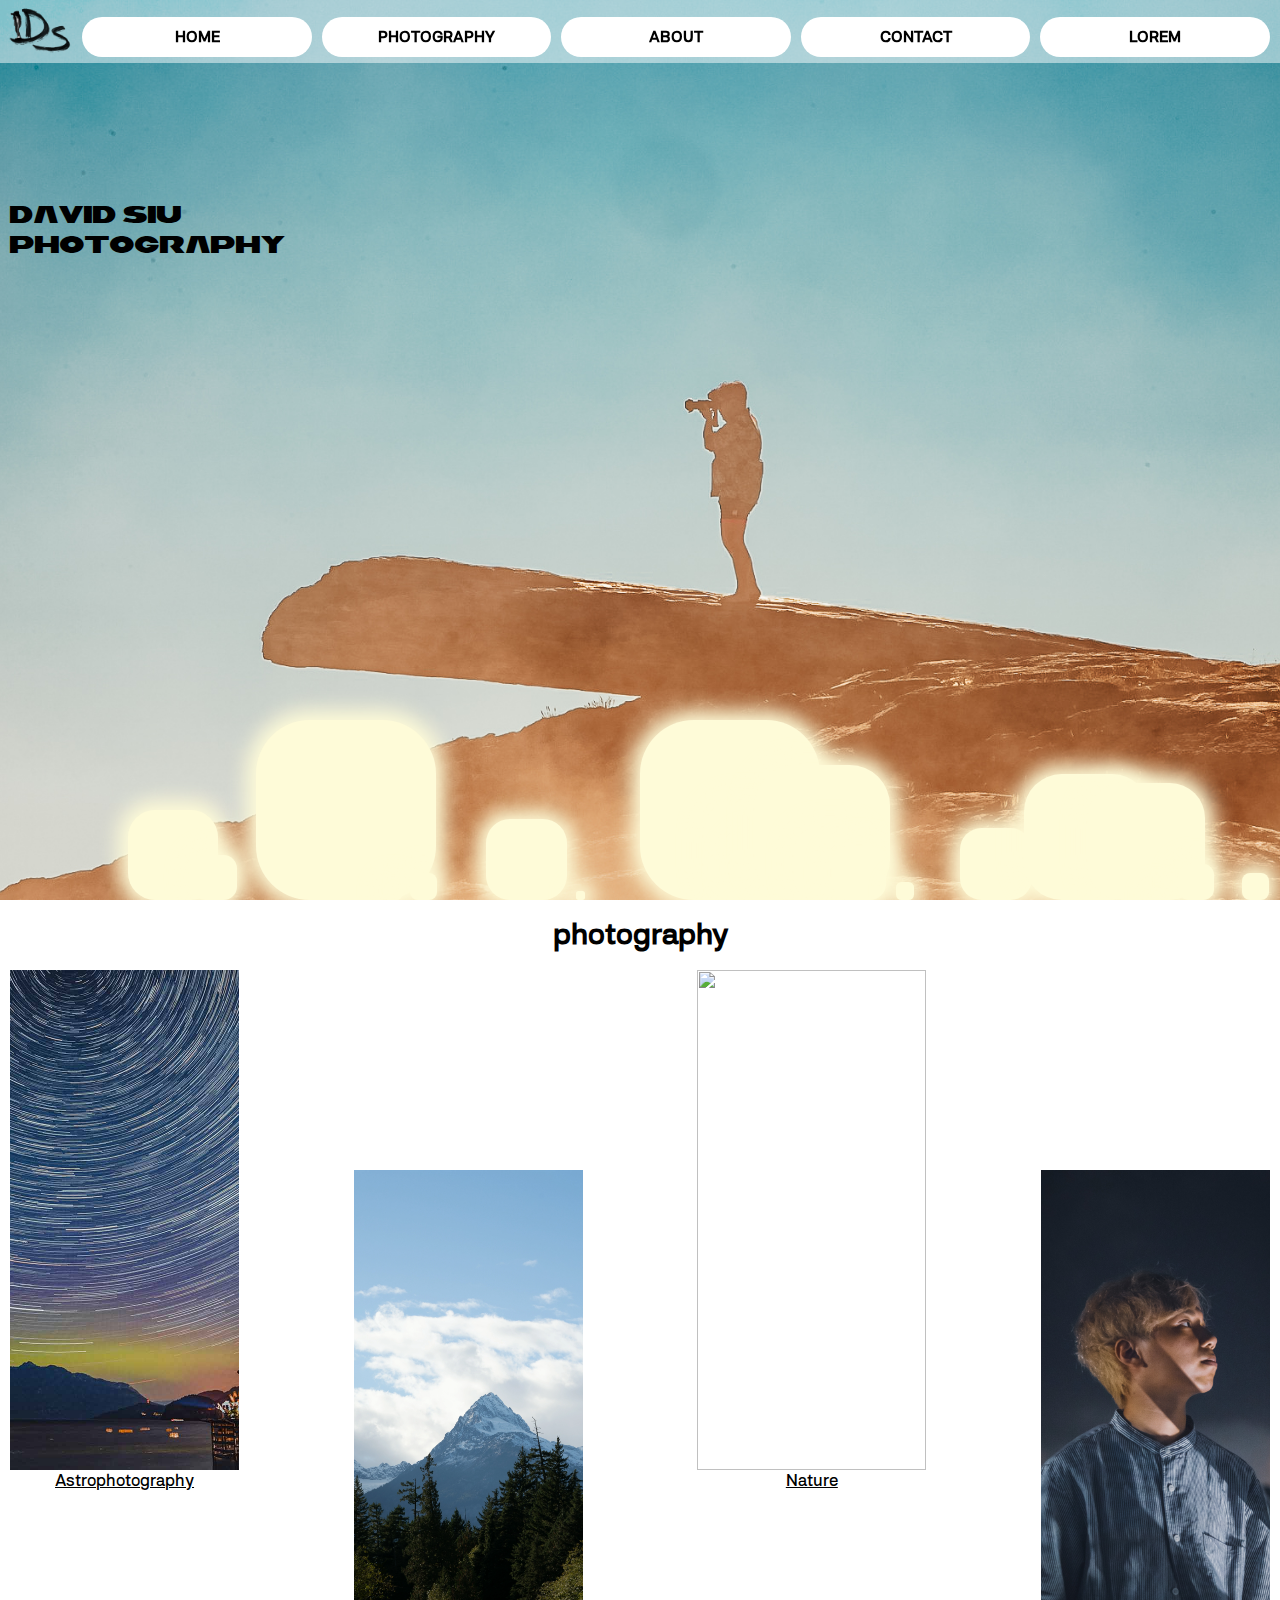
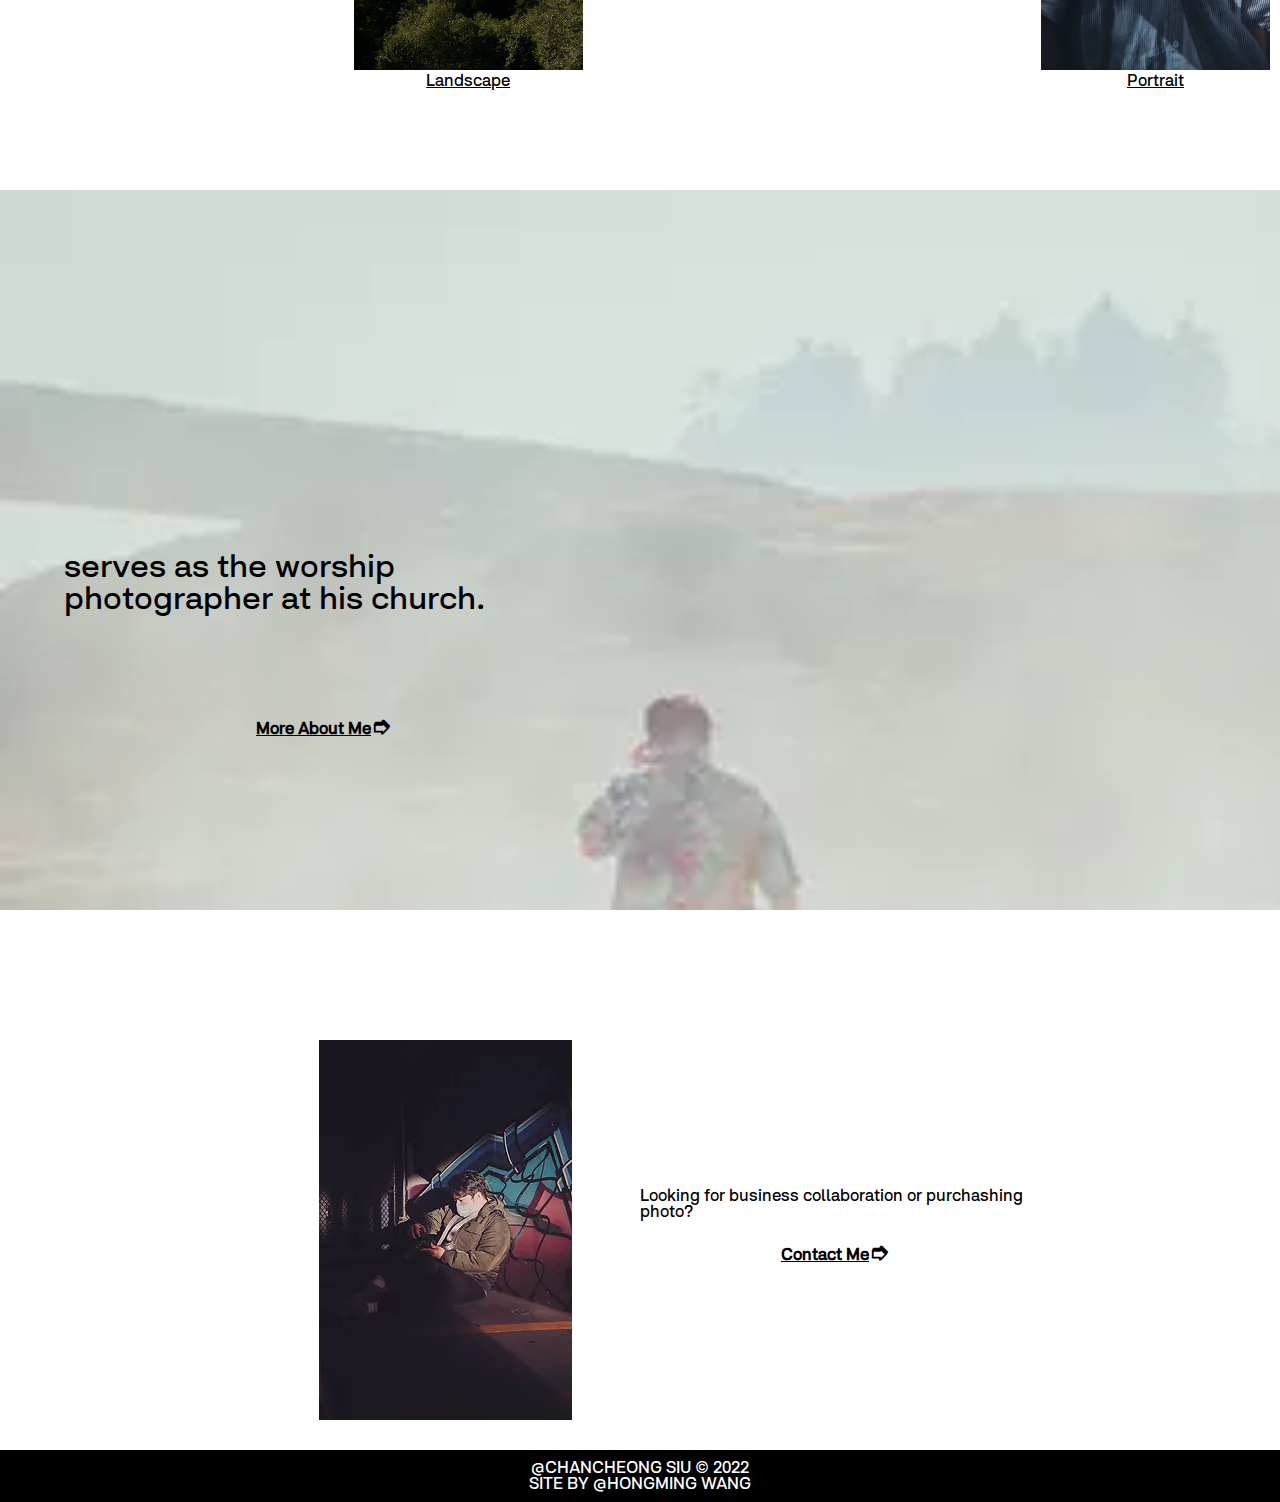
==== commit 7e2f9f84: "Add files via upload" ====
--- a/html/index.html
+++ b/html/index.html
@@ -15,6 +15,7 @@
     <link rel="stylesheet" href="./../css/general_style.css" />
   </head>
   <body>
+    <canvas></canvas>
     <div id="background_animation_container">
       <div class="background_bubble"></div>
       <div class="background_bubble"></div>
@@ -70,25 +71,40 @@
         <h2>photography</h2>
         <a href="./photo_astrophotography.html" class="gallery1">
           <figure class="photo_catagory_figure">
-            <img alt="" src="./../image/star_trait_small.jpg" />
+            <picture>
+              <source
+                type="image/webp"
+                srcset="./../image/astro/STARTRAILS-2.jpg"
+              />
+              <img alt="" src="./../image/astro/STARTRAILS-2.jpg" />
+            </picture>
             <figcaption>Astrophotography</figcaption>
           </figure>
         </a>
         <a href="./photo_landscape.html" class="gallery2">
           <figure class="photo_catagory_figure">
-            <img alt="" src="./../image/DSC08694.jpg" />
+            <picture>
+              <source type="image/webp" srcset="./../image/DSC08694.webp" />
+              <img alt="" src="./../image/DSC08694.jpg" />
+            </picture>
             <figcaption>Landscape</figcaption>
           </figure>
         </a>
         <a href="./photo_nature.html" class="gallery3">
           <figure class="photo_catagory_figure">
-            <img alt="" src="./../image/IMG_3288.jpg" />
+            <picture>
+              <source type="image/webp" srcset="./../image/IMG_3288.webp" />
+              <img alt="" src="./../image/IMG_3288.jpg" />
+            </picture>
             <figcaption>Nature</figcaption>
           </figure>
         </a>
         <a href="./photo_portrait.html" class="gallery4">
           <figure class="photo_catagory_figure">
-            <img alt="" src="./../image/DSC00776.jpg" />
+            <picture>
+              <source type="image/webp" srcset="./../image/DSC00776.jpg" />
+              <img alt="" src="./../image/DSC00776.jpg" />
+            </picture>
             <figcaption>Portrait</figcaption>
           </figure>
         </a>
@@ -113,6 +129,7 @@
         @Chancheong Siu © 2022 <br />Site By @Hongming Wang
       </div>
     </footer>
+    <script src="https://ajax.googleapis.com/ajax/libs/jquery/3.6.0/jquery.min.js"></script>
     <script
       src="https://kit.fontawesome.com/ee56db6fac.js"
       crossorigin="anonymous"
--- a/css/general_style.css
+++ b/css/general_style.css
@@ -116,29 +116,23 @@
     justify-content: space-between;
 }
 
-a:link{
+a:link,a:visited{
     color: black;
 }
 
-a:visited{
-    color: black;
-}
-
 a:focus{
-    border: black 2px solid;
-    border-radius: 5px;
-}
-
+    font-size: 150%;
+}
 a:active{
-    background-color: black;
-    color: white;
-}
+    font-size: 100%;
+}
+
 
 nav ul li{
     color: black;
     background-color: white;
     height:100%;
-    margin: 5px;
+    margin: 0 5px;
     border-radius: 20px;
     display: flex;
     justify-content: center;
@@ -146,9 +140,12 @@
     transition:inherit;
     flex:1;
     font-size: inherit;
+    margin: 5px;
+}
+nav li:hover{
+    background-color: black;
 }
 nav li:hover a{
-    background-color: black;
     color: white;
 }
 nav ul a{
@@ -168,7 +165,7 @@
 #sub_nav_bar ol a{
     background-color: white;
     height:100%;
-    margin: 5px;
+    margin: 0 5px;
     border-radius: 20px;
     display: flex;
     justify-content: center;
@@ -332,6 +329,10 @@
     font-size: 1em;
     align-self:flex-end;
 }
+footer
+{
+    z-index: 10;
+}
 #footer_copyright{
     padding: 10px;
     text-align: center;
@@ -364,6 +365,7 @@
     padding: 10px 30px ;
 }
 .download_btn{
+    display: flex;
     min-width: 200px;
     min-height: 50px;
     color: black;
@@ -375,7 +377,7 @@
     align-self: center;
     justify-self: center;
 }
-.download_btn a{
+.download_btn{
     text-decoration: none;
 }
 .download_btn:hover{
@@ -465,6 +467,8 @@
 .about_me_info_wrapper{
     display: flex;
     flex-direction: column;
+    justify-content: center;
+    align-items: center;
 }
 label{
     margin: 5px;
@@ -473,6 +477,13 @@
     border: 2px solid black;
     border-radius: 5px;
     padding: 5px;
+}
+canvas{
+    position: absolute;
+    top: 0;
+    left: 0;
+    z-index: 5;
+    pointer-events: none;
 }
 /*---------------------------------------media-----------------------------------------*/
 @media (min-width:750px){
@@ -557,7 +568,7 @@
     }
     nav ul a{
         flex: 1;
-        margin: 5px;
+        margin: 0;
         height: 90%;
         z-index: 15;
     }
@@ -583,7 +594,7 @@
     }
     #sub_nav_bar ol a{
         flex: 1;
-        margin: 5px;
+        margin: 0 5px;
         height: 90%;
         z-index: 15;
     }
@@ -640,6 +651,14 @@
 }
 
 /*--------------------------------------lorem-----------------------------------------*/
+.lorem_only{
+    display: flex;
+    flex-direction: column;
+    padding: 20px;
+    margin: 20px;
+    border: 5px solid black;
+    border-radius: 20px;
+}
 .lorem_only p,.lorem_only ul,.lorem_only ol,.lorem_only blockquote,.lorem_only pre{
     margin: 10px;
     padding: 20px;
@@ -666,4 +685,6 @@
     border:2px solid black;
     border-radius: 50%;
     padding: 10px;
+    max-width: 500px;
+    align-self: center;
 }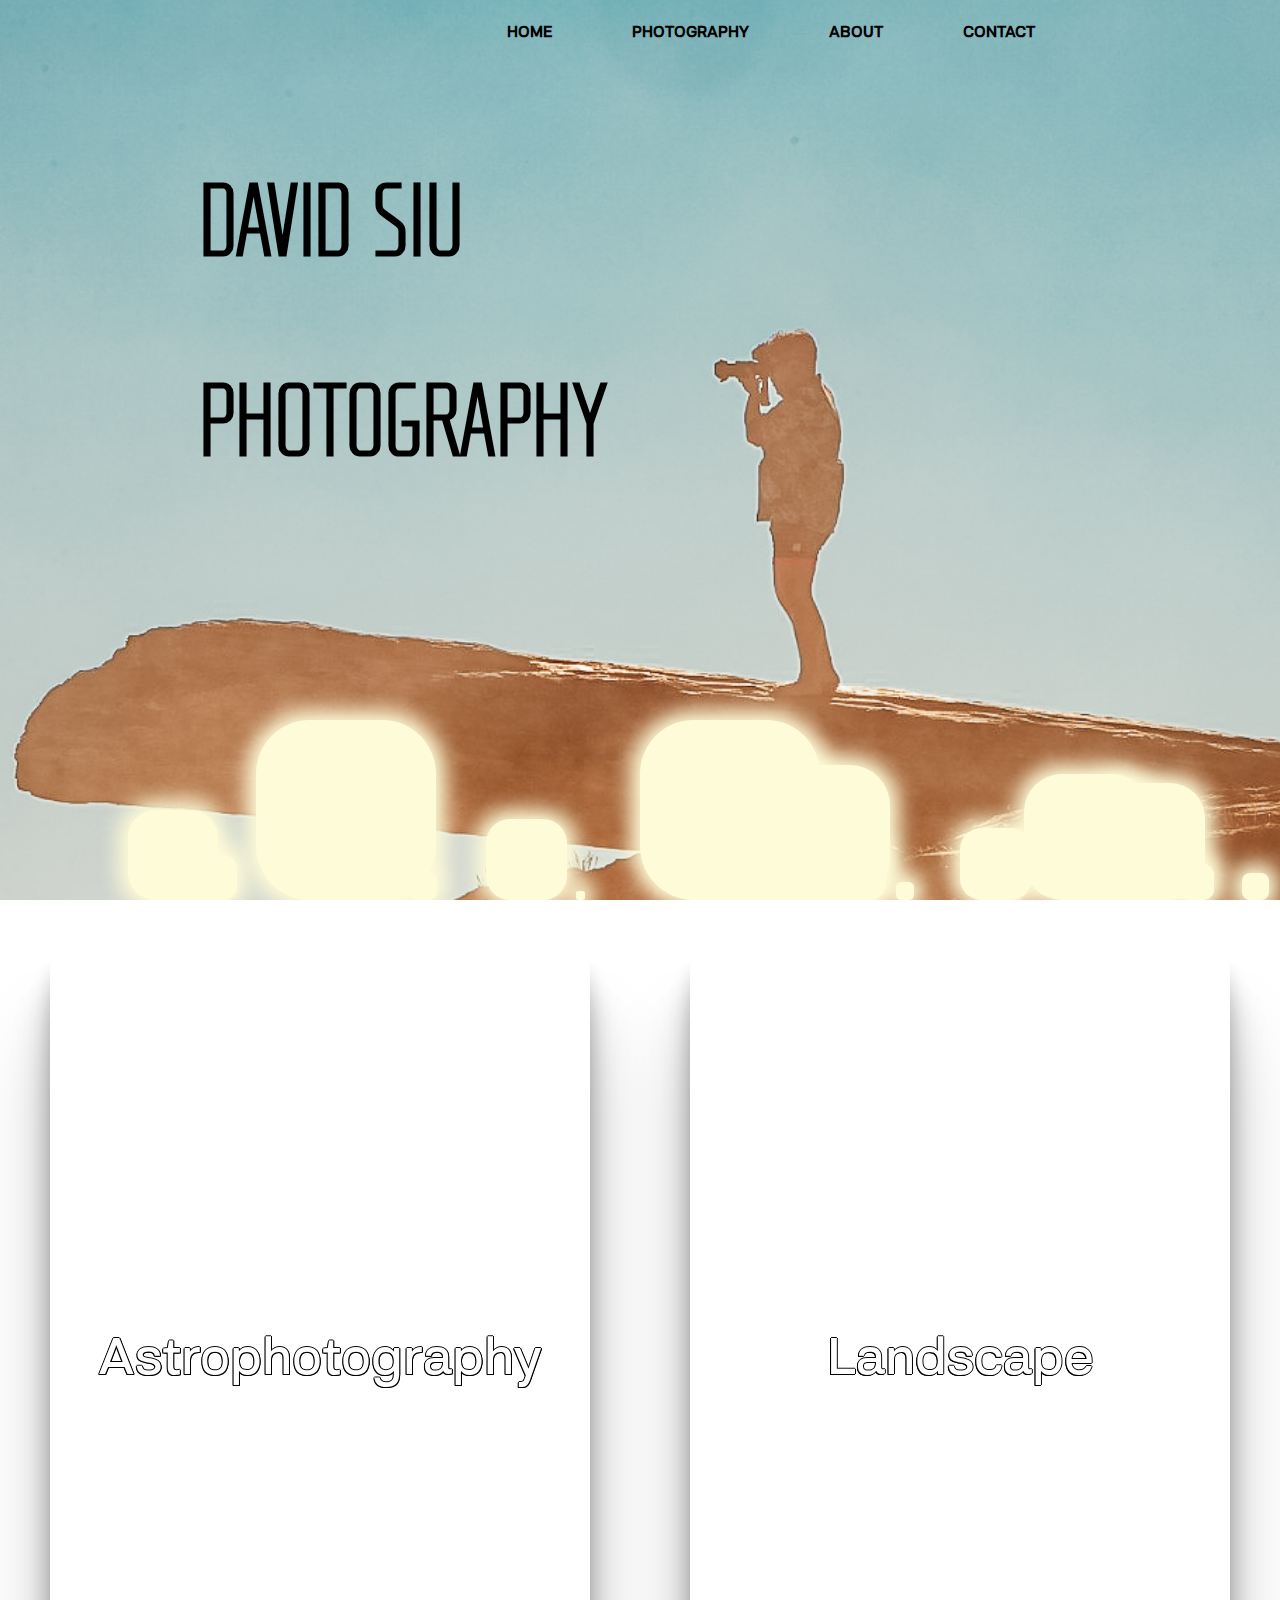
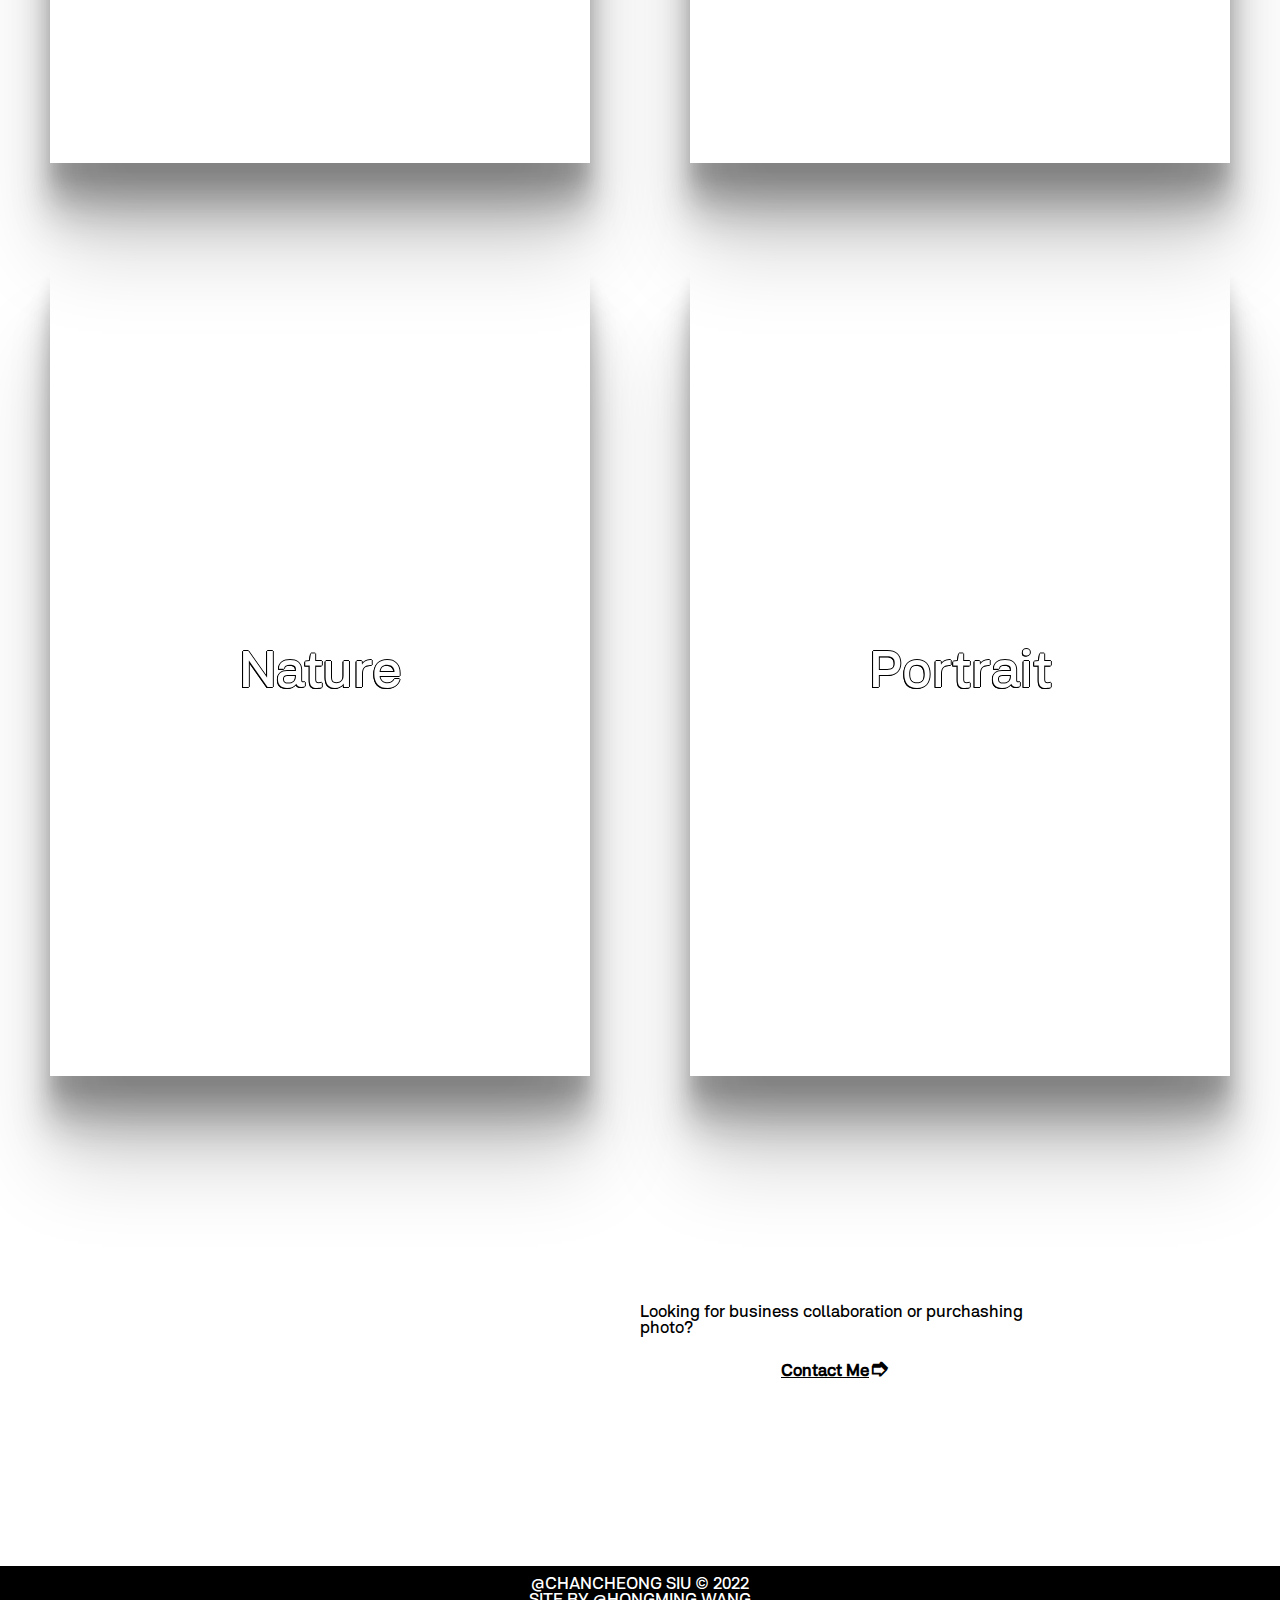
==== commit ac772417: "Add files via upload" ====
--- a/html/index.html
+++ b/html/index.html
@@ -57,7 +57,6 @@
           <li><a href="./photography.html">Photography</a></li>
           <li><a href="./about.html">About</a></li>
           <li><a href="./contact.html">Contact</a></li>
-          <li><a href="./Lorem.html">Lorem</a></li>
         </ul>
       </nav>
     </header>
@@ -68,7 +67,6 @@
 
     <main>
       <section id="photography_gallery_section">
-        <h2>photography</h2>
         <a href="./photo_astrophotography.html" class="gallery1">
           <figure class="photo_catagory_figure">
             <picture>
@@ -109,10 +107,6 @@
           </figure>
         </a>
       </section>
-      <section class="parallax_background_section">
-        <p>serves as the worship photographer at his church.</p>
-        <h2><a href="./about.html">More About Me</a></h2>
-      </section>
       <section id="main_contact_section">
         <img alt="" src="./../image/IMG_5979.webp" />
         <p>Looking for business collaboration or purchashing photo?</p>
--- a/css/general_style.css
+++ b/css/general_style.css
@@ -4,7 +4,7 @@
 /*--------------------------------------fonts-----------------------------------------*/
 @font-face {
     font-family: "blue_shell";
-    src: url(./../font/RoBlueShellBold-gxn35.otf);
+    src: url(./../font/RBNo2LightAlternative-Light.ttf);
 }
 @font-face {
     font-family: "salmapro";
@@ -18,12 +18,10 @@
 html{
     font-family: "salmapro";
     box-sizing: border-box;
-    z-index: 0;
 }
 
 *{
     box-sizing: inherit;
-    z-index: inherit;
 }
 
 h1,h2,h3,h4,h5,h6{
@@ -44,6 +42,17 @@
 
 img{
     max-width: 100%;
+    clip-path: polygon(0 100%, 100% 100%, 100% 100%, 0% 100%);
+    animation-name: img_into_content;
+    animation-delay: 0.5s;
+    animation-duration: 1s;
+    animation-fill-mode: forwards;
+}
+main,header,footer{
+    max-width: 100%;
+    animation-name: into_content;
+    animation-duration: 0.5s;
+    animation-fill-mode: forwards;
 }
 body{
     min-height: 100vh;
@@ -61,8 +70,7 @@
 
 header{
     z-index: 10;
-    background-color: rgba(255, 255, 255, 0.5);
-    position: fixed;
+    position: absolute;
     top: 0;
     left: 0;
     width: 100%;
@@ -72,9 +80,9 @@
 }
 
 nav{
-    background-color: rgba(0, 0, 0, 0.8);
+    background-color: rgba(0, 0, 0, 0.5);
     position:fixed;
-    top: 60px;
+    top: 0px;
     width: 100%;
     font-size: 15px;
     height: 300px;
@@ -83,6 +91,8 @@
     transform: scale(1,0);
     transition: all 0.2s linear 0s;
     transform-origin: top;
+    z-index: 5;
+    padding-top: 60px;
 }
 nav ul{
     height: 100%;
@@ -96,6 +106,7 @@
 }
 
 #sub_nav_bar{
+    padding-top: 0;
     background-color: rgba(0, 0, 0, 0);
     position:relative;
     top: 0;
@@ -132,7 +143,7 @@
     color: black;
     background-color: white;
     height:100%;
-    margin: 0 5px;
+    margin: 0 20px;
     border-radius: 20px;
     display: flex;
     justify-content: center;
@@ -163,7 +174,6 @@
 }
 
 #sub_nav_bar ol a{
-    background-color: white;
     height:100%;
     margin: 0 5px;
     border-radius: 20px;
@@ -190,7 +200,6 @@
 
 section{
     position: relative;
-    background-color: var(--section_background_color);
     z-index: 5;
 }
 
@@ -210,8 +219,9 @@
     min-width: 100%;
     background-image: url(./../image/56326e82-431b-4e1b-97b5-b6630c8a84d3-2.jpg);
     background-repeat: no-repeat;
-    background-size: cover;
     background-position:center;
+    background-size:250vh;
+    min-height: 100vh;
 }
 
 #main_image_color_overlay{
@@ -232,11 +242,11 @@
 }
 
 #web_title{
-    font-size: 15px;
+    font-size: 60px;
     text-align: left;
     position:absolute;
-    top:20vh;
-    left: 10px;
+    top:100px;
+    left: 20px;
     font-family: "blue_shell";
     text-transform: uppercase;
     line-height: 2;
@@ -263,12 +273,26 @@
 }
 
 .photo_catagory_figure{
+    position: relative;
     max-width: 70%;
     margin: 50px auto;
+    box-shadow:
+    0px 18.3px 13.4px rgba(0, 0, 0, 0.082),
+    0px 30.8px 21.6px rgba(0, 0, 0, 0.106),
+    0px 43.5px 28.5px rgba(0, 0, 0, 0.123),
+    0px 58.9px 40px rgba(0, 0, 0, 0.143),
+    0px 87px 80px rgba(0, 0, 0, 0.17)
 }
 
 .photo_catagory_figure figcaption{
+    position:absolute;
+    color: white;
+    top: 50%;
+    left: 50%;
     text-align: center;
+    transform: translate(-50%,-50%);
+    font-size: 2rem;
+    text-shadow: rgb(0, 0, 0) 1px 0px 0px, rgb(0, 0, 0) 0.540302px 0.841471px 0px, rgb(0, 0, 0) -0.416147px 0.909297px 0px, rgb(0, 0, 0) -0.989992px 0.14112px 0px, rgb(0, 0, 0) -0.653644px -0.756802px 0px, rgb(0, 0, 0) 0.283662px -0.958924px 0px, rgb(0, 0, 0) 0.96017px -0.279415px 0px;
 }
 
 .photo_catagory_figure img{ 
@@ -388,6 +412,9 @@
     color: white;
 }
 .lable_group{
+    position: relative;
+    width: min-content;
+    min-width: 40%;
     margin: 10px;
     display: flex;
     flex-direction: column;
@@ -411,12 +438,15 @@
 }
 .gallary_photos{
     width: 100%;
+    display: grid;
+    grid-template-columns: 1fr 1fr 1fr 1fr;
 }
 .gallary_photos img{
-    height: 110vh;
-    width: 100%;
-    -o-object-fit: cover;
-       object-fit: cover;
+    width: 95%;
+    margin: 20px auto;
+    image-rendering:optimizeSpeed;
+    border-radius: 10px;
+
 }
 .quote_wrapper{
     position:relative;
@@ -474,6 +504,16 @@
     margin: 5px;
 }
 input, textarea{
+    border: 2px solid rgba(0, 0, 0, 0);
+    border-bottom: 2px solid black;
+    border-radius: 5px;
+    padding: 5px;
+}
+input{
+    width: 100%;
+    min-width: auto;
+}
+input:hover, textarea:hover{
     border: 2px solid black;
     border-radius: 5px;
     padding: 5px;
@@ -485,7 +525,49 @@
     z-index: 5;
     pointer-events: none;
 }
+.contact_me_form{
+    margin: auto;
+    display: flex;
+    flex-wrap: wrap;
+    align-items: center;
+    justify-content:center;
+    max-width: 444px;
+    justify-self: end;
+}
+.submit_btn_wrapper{
+    width: 100%;
+}
+.about_me_img1{
+    display: none;
+}
+.gallary_display_img{
+    display: none;
+    position: fixed;
+    z-index: 100;
+    width: 100%;
+    height: 100vh;
+    background-color: rgba(0,0,0,0.5);
+    background-repeat: no-repeat;
+    background-size: contain;
+    background-position: center;
+}
+.gallary_display_close{
+    position: relative;
+    color: white;
+    z-index: 101;
+    text-align: right;
+    padding:20px;
+    font-size: 2em;
+    font-weight: bold;
+    text-shadow: rgb(0, 0, 0) 1px 0px 0px, rgb(0, 0, 0) 0.540302px 0.841471px 0px, rgb(0, 0, 0) -0.416147px 0.909297px 0px, rgb(0, 0, 0) -0.989992px 0.14112px 0px, rgb(0, 0, 0) -0.653644px -0.756802px 0px, rgb(0, 0, 0) 0.283662px -0.958924px 0px, rgb(0, 0, 0) 0.96017px -0.279415px 0px;
+    cursor: pointer;
+}
 /*---------------------------------------media-----------------------------------------*/
+@media (min-width:600px){
+    .photo_catagory_figure figcaption{
+        font-size: 4vw;
+    }
+}
 @media (min-width:750px){
     .photo_catagory_figure{
         max-width: 100%;
@@ -500,57 +582,64 @@
     }
     #photography_gallery_section{
         display: grid;
-        grid-template-columns: 10px 2fr 1fr 2fr 1fr 2fr 1fr 2fr 10px;
-        grid-template-rows: 70px 100px 200px 100px 20px;
+        grid-template-columns: 1fr 1fr;
     }
     #photography_gallery_section h2{
-        grid-area: 1/1/1/ span 9;
-    }
-    .gallery1{
-        grid-area: 2/2/span 2/2;
-    }
-    .gallery2{
-        grid-area: 3/4/span 2/4;
-    }
-    .gallery3{
-        grid-area: 2/6/span 2/6;
-    }
-    .gallery4{
-        grid-area: 3/8/span 2/8;
+        grid-area: 1/1/1/ span 2;
+    }
+    
+    #photography_gallery_section > *{
+        margin: 50px;
     }
     #about_me_section{
         margin: auto;
         max-width: 1000px;
         display: grid; 
-        grid-template-columns: 1fr 1fr;
-        grid-template-rows: 1fr 1fr;
-    }
-    #about_me_section img{
-        grid-area: 1/1/span 2 /1;
-    }
+        grid-template-columns: 1fr 1fr 1fr 1fr 1fr;
+    }
+    
     #about_me_section .about_me_info_wrapper{
-        grid-area: 1/2/span 2 /2;
+        height: 100%;
+        grid-area: 1/1/span 2 /span 3;
+        display: flex;
+        flex-direction: column;
+        justify-content: space-between;
+    }
+    #about_me_section .download_btn{
+        grid-area: 3/1/span 3 /span 2; ;
+    }
+    .about_me_img1
+    {
+        grid-area: 1/4/span 4 /span 2;
+        display: inline;
+    }
+    .about_me_img2{
+        grid-area: 3/3/span 3 /span 2;
+        display: inline;
     }
     #about_me_section .download_btn, #about_me_section p, #about_me_section img{
         margin: auto;
     }
     #contact_section{
         margin: auto;
-        max-width: 1000px;
         display: grid; 
         grid-template-columns: 1fr 1fr;
+        padding: 50px;
     }
     #contact_section textarea{
         resize: none;
     }
-}
-@media (min-width:1024px)
-{
+    #web_title{
+        left: 100px;
+    }
+
     header{
         display: flex;
-
+        padding: 0 150px;
     }
     nav{
+        width: auto;
+        display: flex;
         background-color: rgba(0, 0, 0, 0);
         position: relative;
         height: 50px;
@@ -558,6 +647,8 @@
         top: unset;
         z-index: 15;
         align-self: center;
+        padding-top: 0;
+        justify-content: flex-end;
     }
     nav ul{
         display: flex;
@@ -571,12 +662,20 @@
         margin: 0;
         height: 90%;
         z-index: 15;
-    }
-    nav ul a li{
-        font-size: 20px;
-        z-index: 15;
+        background-color: rgba(0,0,0,0);
+    }
+    nav ul li{
+        background-color: rgba(0, 0, 0, 0);
+    }
+    nav li:hover{
+        background-color: rgba(0, 0, 0, 0);
+    }
+    nav li:hover a{
+        color: black;
     }
     #sub_nav_bar{
+        display: flex;
+        justify-content: space-between;
         background-color: rgba(0, 0, 0, 0);
         position: relative;
         height: 50px;
@@ -587,8 +686,9 @@
     }
     #sub_nav_bar ol{
         display: flex;
+        width: 100%;
         flex-direction: row;
-        justify-content: center;
+        justify-content: space-between;
         padding: 5px;
         z-index: 15;
     }
@@ -602,16 +702,40 @@
         font-size: 20px;
         z-index: 15;
     }
-    #photography_gallery_section{
-        grid-template-rows: 70px 200px 300px 200px 20px;
+}
+@media (min-width:1024px)
+{
+    #web_title{
+        left: 200px;
+        font-size: 100px;
+    }
+    header{
+        display: flex;
+        padding: 0 200px;
+    }
+    .contact_img_wrapper{
+        display: flex;
+        max-width: 500px;
+        width: 100%;
+        margin: auto;
+    }
+    .contact_img_wrapper img{
+        width: 100%;
+    }
+
+    nav ul li{
+        margin: 0 40px;
     }
 }
 @media (min-width:1600px){
     #photography_gallery_section{
-        grid-template-rows: 70px 250px 350px 250px 20px;
-    }
-    .parallax_background_section{
-        background-size:250vh;
+        grid-template-columns: 1fr 1fr 1fr 1fr;
+    }
+    .photo_catagory_figure figcaption{
+        font-size: 2rem;
+    }
+    .contact_me_form{
+        scale: 1.2;
     }
 }
 /*--------------------------------------keyframe-----------------------------------------*/
@@ -649,42 +773,19 @@
         background-color: rgba(147, 168, 29, 0.3);
     }
 }
-
-/*--------------------------------------lorem-----------------------------------------*/
-.lorem_only{
-    display: flex;
-    flex-direction: column;
-    padding: 20px;
-    margin: 20px;
-    border: 5px solid black;
-    border-radius: 20px;
-}
-.lorem_only p,.lorem_only ul,.lorem_only ol,.lorem_only blockquote,.lorem_only pre{
-    margin: 10px;
-    padding: 20px;
-    border:2px solid black;
-    border-radius: 10px;
-    background-color: silver;
-}
-.lorem_only ol,.lorem_only ul{
-    padding: 50px;
-    list-style-type:georgian;
-}
-.lorem_only blockquote{
-    background-color:black;
-}
-.lorem_only blockquote p{
-    background-color:white;
-}
-.lorem_only pre{
-    background-color: orange;
-}
-.lorem_only img{
-    margin: auto;
-    width: 100%;
-    border:2px solid black;
-    border-radius: 50%;
-    padding: 10px;
-    max-width: 500px;
-    align-self: center;
+@keyframes img_into_content{
+    0%{
+        clip-path: polygon(0 100%, 100% 100%, 100% 100%, 0% 100%);
+    }
+    100%{
+        clip-path: polygon(0 100%, 100% 100%, 100% 0, 0 0);
+    }
+}
+@keyframes into_content{
+    0%{
+        opacity: 0;
+    }
+    100%{
+        opacity: 1;
+    }
 }